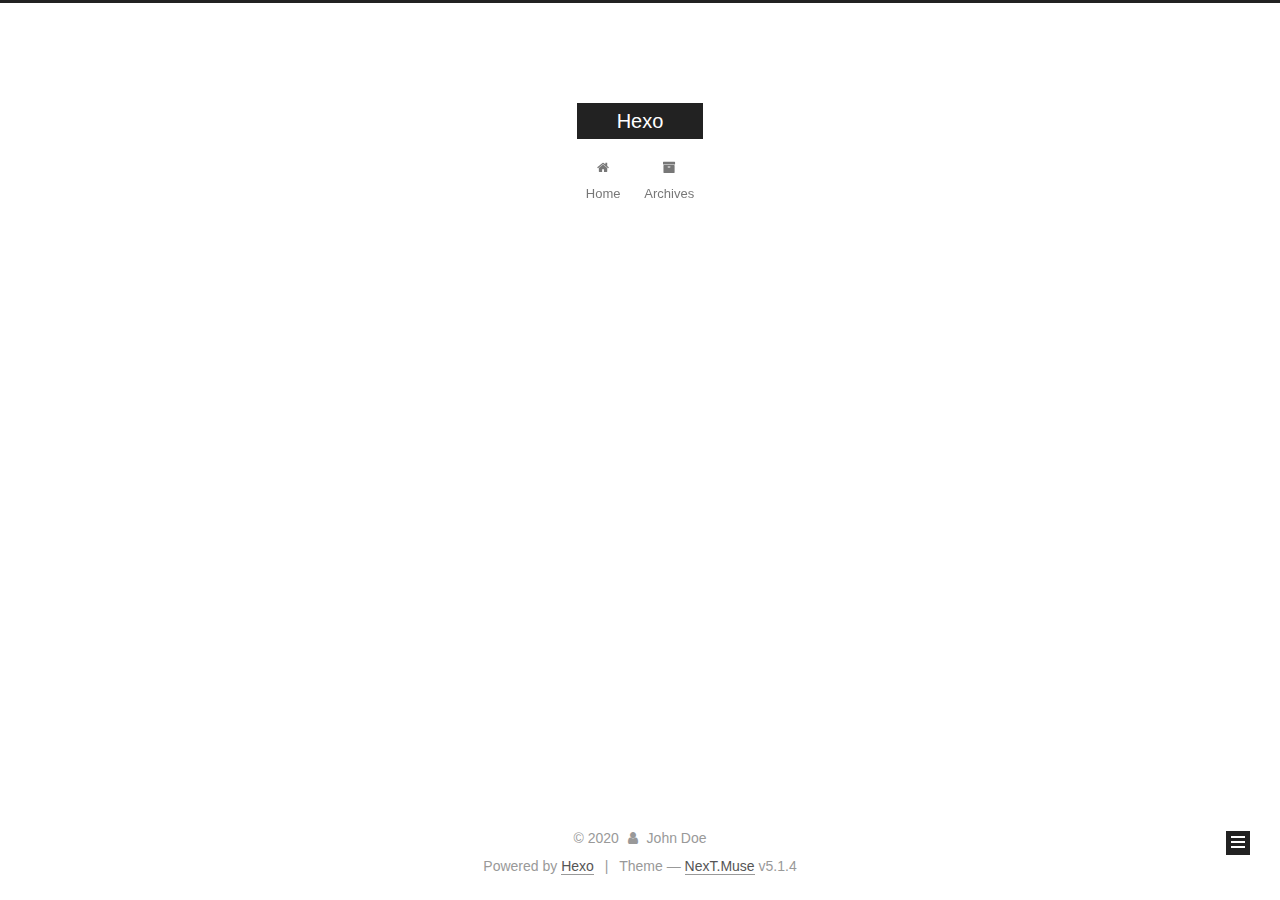
==== archives/index.html @ cb43d634 "Site updated: 2020-03-09 00:05:16" ====
<!DOCTYPE html>



  


<html class="theme-next muse use-motion" lang="en">
<head>
  <meta charset="UTF-8"/>
<meta http-equiv="X-UA-Compatible" content="IE=edge" />
<meta name="viewport" content="width=device-width, initial-scale=1, maximum-scale=1"/>
<meta name="theme-color" content="#222">









<meta http-equiv="Cache-Control" content="no-transform" />
<meta http-equiv="Cache-Control" content="no-siteapp" />
















  
  
  <link href="/lib/fancybox/source/jquery.fancybox.css?v=2.1.5" rel="stylesheet" type="text/css" />







<link href="/lib/font-awesome/css/font-awesome.min.css?v=4.6.2" rel="stylesheet" type="text/css" />

<link href="/css/main.css?v=5.1.4" rel="stylesheet" type="text/css" />


  <link rel="apple-touch-icon" sizes="180x180" href="/images/apple-touch-icon-next.png?v=5.1.4">


  <link rel="icon" type="image/png" sizes="32x32" href="/images/favicon-32x32-next.png?v=5.1.4">


  <link rel="icon" type="image/png" sizes="16x16" href="/images/favicon-16x16-next.png?v=5.1.4">


  <link rel="mask-icon" href="/images/logo.svg?v=5.1.4" color="#222">





  <meta name="keywords" content="Hexo, NexT" />










<meta property="og:type" content="website">
<meta property="og:title" content="Hexo">
<meta property="og:url" content="http://yoursite.com/archives/index.html">
<meta property="og:site_name" content="Hexo">
<meta property="og:locale" content="en_US">
<meta property="article:author" content="John Doe">
<meta name="twitter:card" content="summary">



<script type="text/javascript" id="hexo.configurations">
  var NexT = window.NexT || {};
  var CONFIG = {
    root: '/',
    scheme: 'Muse',
    version: '5.1.4',
    sidebar: {"position":"left","display":"post","offset":12,"b2t":false,"scrollpercent":false,"onmobile":false},
    fancybox: true,
    tabs: true,
    motion: {"enable":true,"async":false,"transition":{"post_block":"fadeIn","post_header":"slideDownIn","post_body":"slideDownIn","coll_header":"slideLeftIn","sidebar":"slideUpIn"}},
    duoshuo: {
      userId: '0',
      author: 'Author'
    },
    algolia: {
      applicationID: '',
      apiKey: '',
      indexName: '',
      hits: {"per_page":10},
      labels: {"input_placeholder":"Search for Posts","hits_empty":"We didn't find any results for the search: ${query}","hits_stats":"${hits} results found in ${time} ms"}
    }
  };
</script>



  <link rel="canonical" href="http://yoursite.com/archives/"/>





  <title>Archive | Hexo</title>
  








<meta name="generator" content="Hexo 4.2.0"></head>

<body itemscope itemtype="http://schema.org/WebPage" lang="en">

  
  
    
  

  <div class="container sidebar-position-left page-archive">
    <div class="headband"></div>

    <header id="header" class="header" itemscope itemtype="http://schema.org/WPHeader">
      <div class="header-inner"><div class="site-brand-wrapper">
  <div class="site-meta ">
    

    <div class="custom-logo-site-title">
      <a href="/"  class="brand" rel="start">
        <span class="logo-line-before"><i></i></span>
        <span class="site-title">Hexo</span>
        <span class="logo-line-after"><i></i></span>
      </a>
    </div>
      
        <p class="site-subtitle"></p>
      
  </div>

  <div class="site-nav-toggle">
    <button>
      <span class="btn-bar"></span>
      <span class="btn-bar"></span>
      <span class="btn-bar"></span>
    </button>
  </div>
</div>

<nav class="site-nav">
  

  
    <ul id="menu" class="menu">
      
        
        <li class="menu-item menu-item-home">
          <a href="/%20" rel="section">
            
              <i class="menu-item-icon fa fa-fw fa-home"></i> <br />
            
            Home
          </a>
        </li>
      
        
        <li class="menu-item menu-item-archives">
          <a href="/archives/%20" rel="section">
            
              <i class="menu-item-icon fa fa-fw fa-archive"></i> <br />
            
            Archives
          </a>
        </li>
      

      
    </ul>
  

  
</nav>



 </div>
    </header>

    <main id="main" class="main">
      <div class="main-inner">
        <div class="content-wrap">
          <div id="content" class="content">
            

  
  
  
  <div class="post-block archive">
    <div id="posts" class="posts-collapse">
      <span class="archive-move-on"></span>

      <span class="archive-page-counter">
        
        
        
          
        
        Um..! 2 posts in total. Keep on posting.
      </span>

      

        
        
        

        
          
          <div class="collection-title">
            <h1 class="archive-year" id="archive-year-2020">2020</h1>
          </div>
        
        

        

  <article class="post post-type-normal" itemscope itemtype="http://schema.org/Article">
    <header class="post-header">

      <h2 class="post-title">
        
            <a class="post-title-link" href="/2020/03/08/%E6%88%91%E7%9A%84%E7%AC%AC%E4%B8%80%E6%AC%A1%E5%8D%9A%E5%AE%A2/" itemprop="url">
              
                <span itemprop="name">我的第一次博客</span>
              
            </a>
        
      </h2>

      <div class="post-meta">
        <time class="post-time" itemprop="dateCreated"
              datetime="2020-03-08T22:06:34+08:00"
              content="2020-03-08" >
          03-08
        </time>
      </div>

    </header>
  </article>



      

        
        
        

        
        

        

  <article class="post post-type-normal" itemscope itemtype="http://schema.org/Article">
    <header class="post-header">

      <h2 class="post-title">
        
            <a class="post-title-link" href="/2020/03/08/hello-world/" itemprop="url">
              
                <span itemprop="name">Hello World</span>
              
            </a>
        
      </h2>

      <div class="post-meta">
        <time class="post-time" itemprop="dateCreated"
              datetime="2020-03-08T21:21:25+08:00"
              content="2020-03-08" >
          03-08
        </time>
      </div>

    </header>
  </article>



      

    </div>
  </div>
  
  
  

  



          </div>
          


          

        </div>
        
          
  
  <div class="sidebar-toggle">
    <div class="sidebar-toggle-line-wrap">
      <span class="sidebar-toggle-line sidebar-toggle-line-first"></span>
      <span class="sidebar-toggle-line sidebar-toggle-line-middle"></span>
      <span class="sidebar-toggle-line sidebar-toggle-line-last"></span>
    </div>
  </div>

  <aside id="sidebar" class="sidebar">
    
    <div class="sidebar-inner">

      

      

      <section class="site-overview-wrap sidebar-panel sidebar-panel-active">
        <div class="site-overview">
          <div class="site-author motion-element" itemprop="author" itemscope itemtype="http://schema.org/Person">
            
              <p class="site-author-name" itemprop="name">John Doe</p>
              <p class="site-description motion-element" itemprop="description"></p>
          </div>

          <nav class="site-state motion-element">

            
              <div class="site-state-item site-state-posts">
              
                <a href="/archives/%20%7C%7C%20archive">
              
                  <span class="site-state-item-count">2</span>
                  <span class="site-state-item-name">posts</span>
                </a>
              </div>
            

            

            

          </nav>

          

          

          
          

          
          

          

        </div>
      </section>

      

      

    </div>
  </aside>


        
      </div>
    </main>

    <footer id="footer" class="footer">
      <div class="footer-inner">
        <div class="copyright">&copy; <span itemprop="copyrightYear">2020</span>
  <span class="with-love">
    <i class="fa fa-user"></i>
  </span>
  <span class="author" itemprop="copyrightHolder">John Doe</span>

  
</div>


  <div class="powered-by">Powered by <a class="theme-link" target="_blank" href="https://hexo.io">Hexo</a></div>



  <span class="post-meta-divider">|</span>



  <div class="theme-info">Theme &mdash; <a class="theme-link" target="_blank" href="https://github.com/iissnan/hexo-theme-next">NexT.Muse</a> v5.1.4</div>




        







        
      </div>
    </footer>

    
      <div class="back-to-top">
        <i class="fa fa-arrow-up"></i>
        
      </div>
    

    

  </div>

  

<script type="text/javascript">
  if (Object.prototype.toString.call(window.Promise) !== '[object Function]') {
    window.Promise = null;
  }
</script>









  












  
  
    <script type="text/javascript" src="/lib/jquery/index.js?v=2.1.3"></script>
  

  
  
    <script type="text/javascript" src="/lib/fastclick/lib/fastclick.min.js?v=1.0.6"></script>
  

  
  
    <script type="text/javascript" src="/lib/jquery_lazyload/jquery.lazyload.js?v=1.9.7"></script>
  

  
  
    <script type="text/javascript" src="/lib/velocity/velocity.min.js?v=1.2.1"></script>
  

  
  
    <script type="text/javascript" src="/lib/velocity/velocity.ui.min.js?v=1.2.1"></script>
  

  
  
    <script type="text/javascript" src="/lib/fancybox/source/jquery.fancybox.pack.js?v=2.1.5"></script>
  


  


  <script type="text/javascript" src="/js/src/utils.js?v=5.1.4"></script>

  <script type="text/javascript" src="/js/src/motion.js?v=5.1.4"></script>



  
  

  

  


  <script type="text/javascript" src="/js/src/bootstrap.js?v=5.1.4"></script>



  


  




	





  





  












  





  

  

  

  
  

  

  

  

</body>
</html>
---- css/main.css ----
/* normalize.css v3.0.2 | MIT License | git.io/normalize */
html {
  font-family: sans-serif; /* 1 */
  -ms-text-size-adjust: 100%; /* 2 */
  -webkit-text-size-adjust: 100%; /* 2 */
}
body {
  margin: 0;
}
article,
aside,
details,
figcaption,
figure,
footer,
header,
hgroup,
main,
menu,
nav,
section,
summary {
  display: block;
}
audio,
canvas,
progress,
video {
  display: inline-block; /* 1 */
  vertical-align: baseline; /* 2 */
}
audio:not([controls]) {
  display: none;
  height: 0;
}
[hidden],
template {
  display: none;
}
a {
  background-color: transparent;
}
a:active,
a:hover {
  outline: 0;
}
abbr[title] {
  border-bottom: 1px dotted;
}
b,
strong {
  font-weight: bold;
}
dfn {
  font-style: italic;
}
h1 {
  font-size: 2em;
  margin: 0.67em 0;
}
mark {
  background: #ff0;
  color: #000;
}
small {
  font-size: 80%;
}
sub,
sup {
  font-size: 75%;
  line-height: 0;
  position: relative;
  vertical-align: baseline;
}
sup {
  top: -0.5em;
}
sub {
  bottom: -0.25em;
}
img {
  border: 0;
}
svg:not(:root) {
  overflow: hidden;
}
figure {
  margin: 1em 40px;
}
hr {
  -moz-box-sizing: content-box;
  box-sizing: content-box;
  height: 0;
}
pre {
  overflow: auto;
}
code,
kbd,
pre,
samp {
  font-family: monospace, monospace;
  font-size: 1em;
}
button,
input,
optgroup,
select,
textarea {
  color: inherit; /* 1 */
  font: inherit; /* 2 */
  margin: 0; /* 3 */
}
button {
  overflow: visible;
}
button,
select {
  text-transform: none;
}
button,
html input[type="button"],
input[type="reset"],
input[type="submit"] {
  -webkit-appearance: button; /* 2 */
  cursor: pointer; /* 3 */
}
button[disabled],
html input[disabled] {
  cursor: default;
}
button::-moz-focus-inner,
input::-moz-focus-inner {
  border: 0;
  padding: 0;
}
input {
  line-height: normal;
}
input[type="checkbox"],
input[type="radio"] {
  box-sizing: border-box; /* 1 */
  padding: 0; /* 2 */
}
input[type="number"]::-webkit-inner-spin-button,
input[type="number"]::-webkit-outer-spin-button {
  height: auto;
}
input[type="search"] {
  -webkit-appearance: textfield; /* 1 */
  -moz-box-sizing: content-box;
  -webkit-box-sizing: content-box; /* 2 */
  box-sizing: content-box;
}
input[type="search"]::-webkit-search-cancel-button,
input[type="search"]::-webkit-search-decoration {
  -webkit-appearance: none;
}
fieldset {
  border: 1px solid #c0c0c0;
  margin: 0 2px;
  padding: 0.35em 0.625em 0.75em;
}
legend {
  border: 0; /* 1 */
  padding: 0; /* 2 */
}
textarea {
  overflow: auto;
}
optgroup {
  font-weight: bold;
}
table {
  border-collapse: collapse;
  border-spacing: 0;
}
td,
th {
  padding: 0;
}
::selection {
  background: #262a30;
  color: #fff;
}
body {
  position: relative;
  font-family: 'Lato', "PingFang SC", "Microsoft YaHei", sans-serif;
  font-size: 14px;
  line-height: 2;
  color: #555;
  background: #fff;
}
@media (max-width: 767px) {
  body {
    padding-right: 0 !important;
  }
}
@media (min-width: 768px) and (max-width: 991px) {
  body {
    padding-right: 0 !important;
  }
}
@media (min-width: 1600px) {
  body {
    font-size: 16px;
  }
}
h1,
h2,
h3,
h4,
h5,
h6 {
  margin: 0;
  padding: 0;
  font-weight: bold;
  line-height: 1.5;
  font-family: 'Lato', "PingFang SC", "Microsoft YaHei", sans-serif;
}
h2,
h3,
h4,
h5,
h6 {
  margin: 20px 0 15px;
}
h1 {
  font-size: 22px;
}
@media (max-width: 767px) {
  h1 {
    font-size: 18px;
  }
}
h2 {
  font-size: 20px;
}
@media (max-width: 767px) {
  h2 {
    font-size: 16px;
  }
}
h3 {
  font-size: 18px;
}
@media (max-width: 767px) {
  h3 {
    font-size: 14px;
  }
}
h4 {
  font-size: 16px;
}
@media (max-width: 767px) {
  h4 {
    font-size: 12px;
  }
}
h5 {
  font-size: 14px;
}
@media (max-width: 767px) {
  h5 {
    font-size: 10px;
  }
}
h6 {
  font-size: 12px;
}
@media (max-width: 767px) {
  h6 {
    font-size: 8px;
  }
}
p {
  margin: 0 0 20px 0;
}
a {
  color: #555;
  text-decoration: none;
  outline: none;
  border-bottom: 1px solid #999;
  word-wrap: break-word;
}
a:hover {
  color: #222;
  border-bottom-color: #222;
}
blockquote {
  margin: 0;
  padding: 0;
}
img {
  display: block;
  margin: auto;
  max-width: 100%;
  height: auto;
}
hr {
  margin: 40px 0;
  height: 3px;
  border: none;
  background-color: #ddd;
  background-image: repeating-linear-gradient(-45deg, #fff, #fff 4px, transparent 4px, transparent 8px);
}
blockquote {
  padding: 0 15px;
  color: #666;
  border-left: 4px solid #ddd;
}
blockquote cite::before {
  content: "-";
  padding: 0 5px;
}
dt {
  font-weight: 700;
}
dd {
  margin: 0;
  padding: 0;
}
kbd {
  border: 1px solid #ccc;
  border-radius: 0.2em;
  box-shadow: 0.1em 0.1em 0.2em rgba(0,0,0,0.1);
  background-color: #f9f9f9;
  font-family: inherit;
  background-image: -webkit-linear-gradient(top, #eee, #fff, #eee);
  padding: 0.1em 0.3em;
  white-space: nowrap;
}
.text-left {
  text-align: left;
}
.text-center {
  text-align: center;
}
.text-right {
  text-align: right;
}
.text-justify {
  text-align: justify;
}
.text-nowrap {
  white-space: nowrap;
}
.text-lowercase {
  text-transform: lowercase;
}
.text-uppercase {
  text-transform: uppercase;
}
.text-capitalize {
  text-transform: capitalize;
}
.center-block {
  display: block;
  margin-left: auto;
  margin-right: auto;
}
.clearfix:before,
.clearfix:after {
  content: " ";
  display: table;
}
.clearfix:after {
  clear: both;
}
.pullquote {
  width: 45%;
}
.pullquote.left {
  float: left;
  margin-left: 5px;
  margin-right: 10px;
}
.pullquote.right {
  float: right;
  margin-left: 10px;
  margin-right: 5px;
}
.affix.affix.affix {
  position: fixed;
}
.translation {
  margin-top: -20px;
  font-size: 14px;
  color: #999;
}
.scrollbar-measure {
  width: 100px;
  height: 100px;
  overflow: scroll;
  position: absolute;
  top: -9999px;
}
.use-motion .motion-element {
  opacity: 0;
}
table {
  margin: 20px 0;
  width: 100%;
  border-collapse: collapse;
  border-spacing: 0;
  border: 1px solid #ddd;
  font-size: 14px;
  table-layout: fixed;
  word-wrap: break-all;
}
table>tbody>tr:nth-of-type(odd) {
  background-color: #f9f9f9;
}
table>tbody>tr:hover {
  background-color: #f5f5f5;
}
caption,
th,
td {
  padding: 8px;
  text-align: left;
  vertical-align: middle;
  font-weight: normal;
}
th,
td {
  border-bottom: 3px solid #ddd;
  border-right: 1px solid #eee;
}
th {
  padding-bottom: 10px;
  font-weight: 700;
}
td {
  border-bottom-width: 1px;
}
html,
body {
  height: 100%;
}
.container {
  position: relative;
  min-height: 100%;
}
.header-inner {
  margin: 0 auto;
  padding: 100px 0 70px;
  width: 700px;
}
@media (min-width: 1600px) {
  .container .header-inner {
    width: 900px;
  }
}
.main {
  padding-bottom: 150px;
}
.main-inner {
  margin: 0 auto;
  width: 700px;
}
@media (min-width: 1600px) {
  .container .main-inner {
    width: 900px;
  }
}
.footer {
  position: absolute;
  left: 0;
  bottom: 0;
  width: 100%;
  min-height: 50px;
}
.footer-inner {
  box-sizing: border-box;
  margin: 20px auto;
  width: 700px;
}
@media (min-width: 1600px) {
  .container .footer-inner {
    width: 900px;
  }
}
pre,
.highlight {
  overflow: auto;
  margin: 20px 0;
  padding: 0;
  font-size: 13px;
  color: #4d4d4c;
  background: #f7f7f7;
  line-height: 1.6;
}
pre,
code {
  font-family: consolas, Menlo, "PingFang SC", "Microsoft YaHei", monospace;
}
code {
  padding: 2px 4px;
  word-wrap: break-word;
  color: #555;
  background: #eee;
  border-radius: 3px;
  font-size: 13px;
}
pre {
  padding: 10px;
}
pre code {
  padding: 0;
  color: #4d4d4c;
  background: none;
  text-shadow: none;
}
.highlight {
  border-radius: 1px;
}
.highlight pre {
  border: none;
  margin: 0;
  padding: 10px 0;
}
.highlight table {
  margin: 0;
  width: auto;
  border: none;
}
.highlight td {
  border: none;
  padding: 0;
}
.highlight figcaption {
  font-size: 1em;
  color: #4d4d4c;
  line-height: 1em;
  margin-bottom: 1em;
}
.highlight figcaption:before,
.highlight figcaption:after {
  content: " ";
  display: table;
}
.highlight figcaption:after {
  clear: both;
}
.highlight figcaption a {
  float: right;
  color: #4d4d4c;
}
.highlight figcaption a:hover {
  border-bottom-color: #4d4d4c;
}
.highlight .gutter pre {
  padding-left: 10px;
  padding-right: 10px;
  color: #869194;
  text-align: right;
  background-color: #eff2f3;
}
.highlight .code pre {
  width: 100%;
  padding-left: 10px;
  padding-right: 10px;
  background-color: #f7f7f7;
}
.highlight .line {
  height: 20px;
}
.gutter {
  -webkit-user-select: none;
  -moz-user-select: none;
  -ms-user-select: none;
  user-select: none;
}
.gist table {
  width: auto;
}
.gist table td {
  border: none;
}
pre .deletion {
  background: #fdd;
}
pre .addition {
  background: #dfd;
}
pre .meta {
  color: #8959a8;
}
pre .comment {
  color: #8e908c;
}
pre .variable,
pre .attribute,
pre .tag,
pre .regexp,
pre .ruby .constant,
pre .xml .tag .title,
pre .xml .pi,
pre .xml .doctype,
pre .html .doctype,
pre .css .id,
pre .css .class,
pre .css .pseudo {
  color: #c82829;
}
pre .number,
pre .preprocessor,
pre .built_in,
pre .literal,
pre .params,
pre .constant,
pre .command {
  color: #f5871f;
}
pre .ruby .class .title,
pre .css .rules .attribute,
pre .string,
pre .value,
pre .inheritance,
pre .header,
pre .ruby .symbol,
pre .xml .cdata,
pre .special,
pre .number,
pre .formula {
  color: #718c00;
}
pre .title,
pre .css .hexcolor {
  color: #3e999f;
}
pre .function,
pre .python .decorator,
pre .python .title,
pre .ruby .function .title,
pre .ruby .title .keyword,
pre .perl .sub,
pre .javascript .title,
pre .coffeescript .title {
  color: #4271ae;
}
pre .keyword,
pre .javascript .function {
  color: #8959a8;
}
.full-image.full-image.full-image.full-image {
  border: none;
  max-width: 100%;
  width: auto;
  margin: 20px auto 25px;
}
@media (min-width: 992px) {
  .full-image.full-image.full-image.full-image {
    max-width: none;
    width: 110%;
    margin: 25px -5%;
  }
}
.blockquote-center,
.page-home .post-type-quote blockquote,
.page-post-detail .post-type-quote blockquote {
  position: relative;
  margin: 40px 0;
  padding: 0;
  border-left: none;
  text-align: center;
}
.blockquote-center::before,
.page-home .post-type-quote blockquote::before,
.page-post-detail .post-type-quote blockquote::before,
.blockquote-center::after,
.page-home .post-type-quote blockquote::after,
.page-post-detail .post-type-quote blockquote::after {
  position: absolute;
  content: ' ';
  display: block;
  width: 100%;
  height: 24px;
  opacity: 0.2;
  background-repeat: no-repeat;
  background-position: 0 -6px;
  background-size: 22px 22px;
}
.blockquote-center::before,
.page-home .post-type-quote blockquote::before,
.page-post-detail .post-type-quote blockquote::before {
  top: -20px;
  background-image: url("../images/quote-l.svg");
  border-top: 1px solid #ccc;
}
.blockquote-center::after,
.page-home .post-type-quote blockquote::after,
.page-post-detail .post-type-quote blockquote::after {
  bottom: -20px;
  background-image: url("../images/quote-r.svg");
  border-bottom: 1px solid #ccc;
  background-position: 100% 8px;
}
.blockquote-center p,
.page-home .post-type-quote blockquote p,
.page-post-detail .post-type-quote blockquote p,
.blockquote-center div,
.page-home .post-type-quote blockquote div,
.page-post-detail .post-type-quote blockquote div {
  text-align: center;
}
.post .post-body .group-picture img {
  box-sizing: border-box;
  padding: 0 3px;
  border: none;
}
.post .group-picture-row {
  overflow: hidden;
  margin-top: 6px;
}
.post .group-picture-row:first-child {
  margin-top: 0;
}
.post .group-picture-column {
  float: left;
}
.page-post-detail .post-body .group-picture-column {
  float: none;
  margin-top: 10px;
  width: auto !important;
}
.page-post-detail .post-body .group-picture-column img {
  margin: 0 auto;
}
.page-archive .group-picture-container {
  overflow: hidden;
}
.page-archive .group-picture-row {
  float: left;
}
.page-archive .group-picture-row:first-child {
  margin-top: 6px;
}
.page-archive .group-picture-column {
  max-width: 150px;
  max-height: 150px;
}
.post-body .note {
  position: relative;
  padding: 15px;
  margin-bottom: 20px;
  border: 1px solid #eee;
  border-left-width: 5px;
  border-radius: 3px;
}
.post-body .note h2,
.post-body .note h3,
.post-body .note h4,
.post-body .note h5,
.post-body .note h6 {
  margin-top: 0;
  margin-bottom: 0;
  border-bottom: initial;
  padding-top: 0 !important;
}
.post-body .note p:first-child,
.post-body .note ul:first-child,
.post-body .note ol:first-child,
.post-body .note table:first-child,
.post-body .note pre:first-child,
.post-body .note blockquote:first-child {
  margin-top: 0;
}
.post-body .note p:last-child,
.post-body .note ul:last-child,
.post-body .note ol:last-child,
.post-body .note table:last-child,
.post-body .note pre:last-child,
.post-body .note blockquote:last-child {
  margin-bottom: 0;
}
.post-body .note.default {
  border-left-color: #777;
}
.post-body .note.default h2,
.post-body .note.default h3,
.post-body .note.default h4,
.post-body .note.default h5,
.post-body .note.default h6 {
  color: #777;
}
.post-body .note.primary {
  border-left-color: #6f42c1;
}
.post-body .note.primary h2,
.post-body .note.primary h3,
.post-body .note.primary h4,
.post-body .note.primary h5,
.post-body .note.primary h6 {
  color: #6f42c1;
}
.post-body .note.info {
  border-left-color: #428bca;
}
.post-body .note.info h2,
.post-body .note.info h3,
.post-body .note.info h4,
.post-body .note.info h5,
.post-body .note.info h6 {
  color: #428bca;
}
.post-body .note.success {
  border-left-color: #5cb85c;
}
.post-body .note.success h2,
.post-body .note.success h3,
.post-body .note.success h4,
.post-body .note.success h5,
.post-body .note.success h6 {
  color: #5cb85c;
}
.post-body .note.warning {
  border-left-color: #f0ad4e;
}
.post-body .note.warning h2,
.post-body .note.warning h3,
.post-body .note.warning h4,
.post-body .note.warning h5,
.post-body .note.warning h6 {
  color: #f0ad4e;
}
.post-body .note.danger {
  border-left-color: #d9534f;
}
.post-body .note.danger h2,
.post-body .note.danger h3,
.post-body .note.danger h4,
.post-body .note.danger h5,
.post-body .note.danger h6 {
  color: #d9534f;
}
.post-body .label {
  display: inline;
  padding: 0 2px;
  white-space: nowrap;
}
.post-body .label.default {
  background-color: #f0f0f0;
}
.post-body .label.primary {
  background-color: #efe6f7;
}
.post-body .label.info {
  background-color: #e5f2f8;
}
.post-body .label.success {
  background-color: #e7f4e9;
}
.post-body .label.warning {
  background-color: #fcf6e1;
}
.post-body .label.danger {
  background-color: #fae8eb;
}
.post-body .tabs {
  position: relative;
  display: block;
  margin-bottom: 20px;
  padding-top: 10px;
}
.post-body .tabs ul.nav-tabs {
  margin: 0;
  padding: 0;
  display: flex;
  margin-bottom: -1px;
}
@media (max-width: 413px) {
  .post-body .tabs ul.nav-tabs {
    display: block;
    margin-bottom: 5px;
  }
}
.post-body .tabs ul.nav-tabs li.tab {
  list-style-type: none !important;
  margin: 0 0.25em 0 0;
  border-top: 3px solid transparent;
  border-left: 1px solid transparent;
  border-right: 1px solid transparent;
}
@media (max-width: 413px) {
  .post-body .tabs ul.nav-tabs li.tab {
    margin: initial;
    border-top: 1px solid transparent;
    border-left: 3px solid transparent;
    border-right: 1px solid transparent;
    border-bottom: 1px solid transparent;
  }
}
.post-body .tabs ul.nav-tabs li.tab a {
  outline: 0;
  border-bottom: initial;
  display: block;
  line-height: 1.8em;
  padding: 0.25em 0.75em;
  transition-duration: 0.2s;
  transition-timing-function: ease-out;
  transition-delay: 0s;
}
.post-body .tabs ul.nav-tabs li.tab a i {
  width: 1.285714285714286em;
}
.post-body .tabs ul.nav-tabs li.tab.active {
  border-top: 3px solid #fc6423;
  border-left: 1px solid #ddd;
  border-right: 1px solid #ddd;
  background-color: #fff;
}
@media (max-width: 413px) {
  .post-body .tabs ul.nav-tabs li.tab.active {
    border-top: 1px solid #ddd;
    border-left: 3px solid #fc6423;
    border-right: 1px solid #ddd;
    border-bottom: 1px solid #ddd;
  }
}
.post-body .tabs ul.nav-tabs li.tab.active a {
  cursor: default;
  color: #555;
}
.post-body .tabs .tab-content {
  background-color: #fff;
}
.post-body .tabs .tab-content .tab-pane {
  border: 1px solid #ddd;
  padding: 20px 20px 0 20px;
}
.post-body .tabs .tab-content .tab-pane:not(.active) {
  display: none !important;
}
.post-body .tabs .tab-content .tab-pane.active {
  display: block !important;
}
.btn {
  display: inline-block;
  padding: 0 20px;
  font-size: 14px;
  color: #fff;
  background: #222;
  border: 2px solid #222;
  text-decoration: none;
  border-radius: 0;
  transition-property: background-color;
  transition-duration: 0.2s;
  transition-timing-function: ease-in-out;
  transition-delay: 0s;
  line-height: 2;
}
.btn:hover {
  border-color: #222;
  color: #222;
  background: #fff;
}
.btn +.btn {
  margin: 0 0 8px 8px;
}
.btn .fa-fw {
  width: 1.285714285714286em;
  text-align: left;
}
.btn-bar {
  display: block;
  width: 22px;
  height: 2px;
  background: #555;
  border-radius: 1px;
}
.btn-bar+.btn-bar {
  margin-top: 4px;
}
.pagination {
  margin: 120px 0 40px;
  text-align: center;
  border-top: 1px solid #eee;
}
.page-number-basic,
.pagination .prev,
.pagination .next,
.pagination .page-number,
.pagination .space {
  display: inline-block;
  position: relative;
  top: -1px;
  margin: 0 10px;
  padding: 0 11px;
}
@media (max-width: 767px) {
  .page-number-basic,
  .pagination .prev,
  .pagination .next,
  .pagination .page-number,
  .pagination .space {
    margin: 0 5px;
  }
}
.pagination .prev,
.pagination .next,
.pagination .page-number {
  border-bottom: 0;
  border-top: 1px solid #eee;
  transition-property: border-color;
  transition-duration: 0.2s;
  transition-timing-function: ease-in-out;
  transition-delay: 0s;
}
.pagination .prev:hover,
.pagination .next:hover,
.pagination .page-number:hover {
  border-top-color: #222;
}
.pagination .space {
  padding: 0;
  margin: 0;
}
.pagination .prev {
  margin-left: 0;
}
.pagination .next {
  margin-right: 0;
}
.pagination .page-number.current {
  color: #fff;
  background: #ccc;
  border-top-color: #ccc;
}
@media (max-width: 767px) {
  .pagination {
    border-top: none;
  }
  .pagination .prev,
  .pagination .next,
  .pagination .page-number {
    margin-bottom: 10px;
    border-top: 0;
    border-bottom: 1px solid #eee;
    padding: 0 10px;
  }
  .pagination .prev:hover,
  .pagination .next:hover,
  .pagination .page-number:hover {
    border-bottom-color: #222;
  }
}
.comments {
  margin: 60px 20px 0;
}
.tag-cloud {
  text-align: center;
}
.tag-cloud a {
  display: inline-block;
  margin: 10px;
}
.back-to-top {
  box-sizing: border-box;
  position: fixed;
  bottom: -100px;
  right: 30px;
  z-index: 1050;
  padding: 0 6px;
  width: 24px;
  background: #222;
  font-size: 12px;
  opacity: 1;
  color: #fff;
  cursor: pointer;
  text-align: center;
  -webkit-transform: translateZ(0);
  transition-property: bottom;
  transition-duration: 0.2s;
  transition-timing-function: ease-in-out;
  transition-delay: 0s;
}
@media (min-width: 768px) and (max-width: 991px) {
  .back-to-top {
    display: none !important;
  }
}
@media (max-width: 767px) {
  .back-to-top {
    display: none !important;
  }
}
.back-to-top.back-to-top-on {
  bottom: 19px;
}
.header {
  background: transparent;
}
.header-inner {
  position: relative;
}
.headband {
  height: 3px;
  background: #222;
}
.site-meta {
  margin: 0;
  text-align: center;
}
@media (max-width: 767px) {
  .site-meta {
    text-align: center;
  }
}
.brand {
  position: relative;
  display: inline-block;
  padding: 0 40px;
  color: #fff;
  background: #222;
  border-bottom: none;
}
.brand:hover {
  color: #fff;
}
.logo {
  display: inline-block;
  margin-right: 5px;
  line-height: 36px;
  vertical-align: top;
}
.site-title {
  display: inline-block;
  vertical-align: top;
  line-height: 36px;
  font-size: 20px;
  font-weight: normal;
  font-family: 'Lato', "PingFang SC", "Microsoft YaHei", sans-serif;
}
.site-subtitle {
  margin-top: 10px;
  font-size: 13px;
  color: #999;
}
.use-motion .brand {
  opacity: 0;
}
.use-motion .logo,
.use-motion .site-title,
.use-motion .site-subtitle {
  opacity: 0;
  position: relative;
  top: -10px;
}
.site-nav-toggle {
  display: none;
  position: absolute;
  top: 10px;
  left: 10px;
}
@media (max-width: 767px) {
  .site-nav-toggle {
    display: block;
  }
}
.site-nav-toggle button {
  margin-top: 2px;
  padding: 9px 10px;
  background: transparent;
  border: none;
}
@media (max-width: 767px) {
  .site-nav {
    display: none;
    margin: 0 -10px;
    padding: 0 10px;
    clear: both;
    border-top: 1px solid #ddd;
  }
}
@media (min-width: 768px) and (max-width: 991px) {
  .site-nav {
    display: block !important;
  }
}
@media (min-width: 992px) {
  .site-nav {
    display: block !important;
  }
}
.menu {
  margin-top: 20px;
  padding-left: 0;
  text-align: center;
}
.menu .menu-item {
  display: inline-block;
  margin: 0 10px;
  list-style: none;
}
@media screen and (max-width: 767px) {
  .menu .menu-item {
    margin-top: 10px;
  }
}
.menu .menu-item a {
  display: block;
  font-size: 13px;
  line-height: inherit;
  border-bottom: 1px solid transparent;
  transition-property: border-color;
  transition-duration: 0.2s;
  transition-timing-function: ease-in-out;
  transition-delay: 0s;
}
.menu .menu-item a:hover {
  border-bottom-color: #222;
}
.menu .menu-item .fa {
  margin-right: 5px;
}
.use-motion .menu-item {
  opacity: 0;
}
.post-body {
  font-family: 'Lato', "PingFang SC", "Microsoft YaHei", sans-serif;
}
@media (max-width: 767px) {
  .post-body {
    word-break: break-word;
  }
}
.post-body .fancybox img {
  display: block !important;
  margin: 0 auto;
  cursor: pointer;
  cursor: zoom-in;
  cursor: -webkit-zoom-in;
}
.post-body .image-caption,
.post-body .figure .caption {
  margin: -20px auto 15px;
  text-align: center;
  font-size: 14px;
  color: #999;
  font-weight: bold;
  line-height: 1;
}
.post-sticky-flag {
  display: inline-block;
  font-size: 16px;
  -ms-transform: rotate(30deg);
  -webkit-transform: rotate(30deg);
  -moz-transform: rotate(30deg);
  -ms-transform: rotate(30deg);
  -o-transform: rotate(30deg);
  transform: rotate(30deg);
}
.use-motion .post-block,
.use-motion .pagination,
.use-motion .comments {
  opacity: 0;
}
.use-motion .post-header {
  opacity: 0;
}
.use-motion .post-body {
  opacity: 0;
}
.use-motion .collection-title {
  opacity: 0;
}
.posts-expand {
  padding-top: 40px;
}
@media (max-width: 767px) {
  .posts-expand {
    margin: 0 20px;
  }
  .post-body pre .gutter pre {
    padding-right: 10px;
  }
  .post-body .highlight {
    margin-left: 0px;
    margin-right: 0px;
    padding: 0;
  }
  .post-body .highlight .gutter pre {
    padding-right: 10px;
  }
}
@media (min-width: 992px) {
  .posts-expand .post-body {
    text-align: justify;
  }
}
.posts-expand .post-body h2,
.posts-expand .post-body h3,
.posts-expand .post-body h4,
.posts-expand .post-body h5,
.posts-expand .post-body h6 {
  padding-top: 10px;
}
.posts-expand .post-body h2 .header-anchor,
.posts-expand .post-body h3 .header-anchor,
.posts-expand .post-body h4 .header-anchor,
.posts-expand .post-body h5 .header-anchor,
.posts-expand .post-body h6 .header-anchor {
  float: right;
  margin-left: 10px;
  color: #ccc;
  border-bottom-style: none;
  visibility: hidden;
}
.posts-expand .post-body h2 .header-anchor:hover,
.posts-expand .post-body h3 .header-anchor:hover,
.posts-expand .post-body h4 .header-anchor:hover,
.posts-expand .post-body h5 .header-anchor:hover,
.posts-expand .post-body h6 .header-anchor:hover {
  color: inherit;
}
.posts-expand .post-body h2:hover .header-anchor,
.posts-expand .post-body h3:hover .header-anchor,
.posts-expand .post-body h4:hover .header-anchor,
.posts-expand .post-body h5:hover .header-anchor,
.posts-expand .post-body h6:hover .header-anchor {
  visibility: visible;
}
.posts-expand .post-body ul li {
  list-style: circle;
}
.posts-expand .post-body img {
  box-sizing: border-box;
  margin: auto;
  padding: 3px;
  border: 1px solid #ddd;
}
.posts-expand .post-body .fancybox img {
  margin: 0 auto 25px;
}
@media (max-width: 767px) {
  .posts-collapse {
    margin: 0 20px;
  }
  .posts-collapse .post-title,
  .posts-collapse .post-meta {
    display: block;
    width: auto;
    text-align: left;
  }
}
.posts-collapse {
  position: relative;
  z-index: 1010;
  margin-left: 55px;
}
.posts-collapse::after {
  content: " ";
  position: absolute;
  top: 20px;
  left: 0;
  margin-left: -2px;
  width: 4px;
  height: 100%;
  background: #f5f5f5;
  z-index: -1;
}
@media (max-width: 767px) {
  .posts-collapse {
    margin: 0 20px;
  }
}
.posts-collapse .collection-title {
  position: relative;
  margin: 60px 0;
}
.posts-collapse .collection-title h1,
.posts-collapse .collection-title h2 {
  margin-left: 20px;
}
.posts-collapse .collection-title small {
  color: #bbb;
  margin-left: 5px;
}
.posts-collapse .collection-title::before {
  content: " ";
  position: absolute;
  left: 0;
  top: 50%;
  margin-left: -4px;
  margin-top: -4px;
  width: 8px;
  height: 8px;
  background: #bbb;
  border-radius: 50%;
}
.posts-collapse .post {
  margin: 30px 0;
}
.posts-collapse .post-header {
  position: relative;
  transition-duration: 0.2s;
  transition-timing-function: ease-in-out;
  transition-delay: 0s;
  transition-property: border;
  border-bottom: 1px dashed #ccc;
}
.posts-collapse .post-header::before {
  content: " ";
  position: absolute;
  left: 0;
  top: 12px;
  width: 6px;
  height: 6px;
  margin-left: -4px;
  background: #bbb;
  border-radius: 50%;
  border: 1px solid #fff;
  transition-duration: 0.2s;
  transition-timing-function: ease-in-out;
  transition-delay: 0s;
  transition-property: background;
}
.posts-collapse .post-header:hover {
  border-bottom-color: #666;
}
.posts-collapse .post-header:hover::before {
  background: #222;
}
.posts-collapse .post-meta {
  position: absolute;
  font-size: 12px;
  left: 20px;
  top: 5px;
}
.posts-collapse .post-comments-count {
  display: none;
}
.posts-collapse .post-title {
  margin-left: 60px;
  font-size: 16px;
  font-weight: normal;
  line-height: inherit;
}
.posts-collapse .post-title::after {
  margin-left: 3px;
  opacity: 0.6;
}
.posts-collapse .post-title a {
  color: #666;
  border-bottom: none;
}
.page-home .post-type-quote .post-header,
.page-post-detail .post-type-quote .post-header,
.page-home .post-type-quote .post-tags,
.page-post-detail .post-type-quote .post-tags {
  display: none;
}
.posts-expand .post-title {
  text-align: center;
  word-break: break-word;
  font-weight: 400;
}
.posts-expand .post-title-link {
  display: inline-block;
  position: relative;
  color: #555;
  border-bottom: none;
  line-height: 1.2;
  vertical-align: top;
}
.posts-expand .post-title-link::before {
  content: "";
  position: absolute;
  width: 100%;
  height: 2px;
  bottom: 0;
  left: 0;
  background-color: #000;
  visibility: hidden;
  -webkit-transform: scaleX(0);
  -moz-transform: scaleX(0);
  -ms-transform: scaleX(0);
  -o-transform: scaleX(0);
  transform: scaleX(0);
  transition-duration: 0.2s;
  transition-timing-function: ease-in-out;
  transition-delay: 0s;
}
.posts-expand .post-title-link:hover::before {
  visibility: visible;
  -webkit-transform: scaleX(1);
  -moz-transform: scaleX(1);
  -ms-transform: scaleX(1);
  -o-transform: scaleX(1);
  transform: scaleX(1);
}
.posts-expand .post-title-link .fa {
  font-size: 16px;
}
.posts-expand .post-meta {
  margin: 3px 0 60px 0;
  color: #999;
  font-family: 'Lato', "PingFang SC", "Microsoft YaHei", sans-serif;
  font-size: 12px;
  text-align: center;
}
.posts-expand .post-meta .post-category-list {
  display: inline-block;
  margin: 0;
  padding: 3px;
}
.posts-expand .post-meta .post-category-list-link {
  color: #999;
}
.posts-expand .post-meta .post-description {
  font-size: 14px;
  margin-top: 2px;
}
.post-meta-divider {
  margin: 0 0.5em;
}
.post-meta-item-icon {
  margin-right: 3px;
}
@media (min-width: 768px) and (max-width: 991px) {
  .post-meta-item-icon {
    display: inline-block;
  }
}
@media (max-width: 767px) {
  .post-meta-item-icon {
    display: inline-block;
  }
}
@media (min-width: 768px) and (max-width: 991px) {
  .post-meta-item-text {
    display: none;
  }
}
@media (max-width: 767px) {
  .post-meta-item-text {
    display: none;
  }
}
@media (max-width: 767px) {
  .posts-expand .post-comments-count {
    display: none;
  }
}
.post-button {
  margin-top: 40px;
}
.posts-expand .post-tags {
  margin-top: 40px;
  text-align: center;
}
.posts-expand .post-tags a {
  display: inline-block;
  margin-right: 10px;
  font-size: 13px;
}
.post-nav {
  display: table;
  margin-top: 15px;
  width: 100%;
  border-top: 1px solid #eee;
}
.post-nav-divider {
  display: table-cell;
  width: 10%;
}
.post-nav-item {
  display: table-cell;
  padding: 10px 0 0 0;
  width: 45%;
  vertical-align: top;
}
.post-nav-item a {
  position: relative;
  display: block;
  line-height: 25px;
  font-size: 14px;
  color: #555;
  border-bottom: none;
}
.post-nav-item a:hover {
  color: #222;
  border-bottom: none;
}
.post-nav-item a:active {
  top: 2px;
}
.post-nav-item .fa {
  position: absolute;
  top: 8px;
  left: 0;
  font-size: 12px;
}
.post-nav-next a {
  padding-left: 15px;
}
.post-nav-prev {
  text-align: right;
}
.post-nav-prev a {
  padding-right: 15px;
}
.post-nav-prev .fa {
  right: 0;
  left: auto;
}
.posts-expand .post-eof {
  display: block;
  margin: 80px auto 60px;
  width: 8%;
  height: 1px;
  background: #ccc;
  text-align: center;
}
.post:last-child .post-eof.post-eof.post-eof {
  display: none;
}
.post-gallery {
  display: table;
  table-layout: fixed;
  width: 100%;
  border-collapse: separate;
}
.post-gallery-row {
  display: table-row;
}
.post-gallery .post-gallery-img {
  display: table-cell;
  text-align: center;
  vertical-align: middle;
  border: none;
}
.post-gallery .post-gallery-img img {
  max-width: 100%;
  max-height: 100%;
  border: none;
}
.fancybox-close,
.fancybox-close:hover {
  border: none;
}
.rtl.post-body p,
.rtl.post-body a,
.rtl.post-body h1,
.rtl.post-body h2,
.rtl.post-body h3,
.rtl.post-body h4,
.rtl.post-body h5,
.rtl.post-body h6,
.rtl.post-body li,
.rtl.post-body ul,
.rtl.post-body ol {
  direction: rtl;
  font-family: UKIJ Ekran;
}
.rtl.post-title {
  font-family: UKIJ Ekran;
}
.sidebar {
  position: fixed;
  right: 0;
  top: 0;
  bottom: 0;
  width: 0;
  z-index: 1040;
  box-shadow: inset 0 2px 6px #000;
  background: #222;
  -webkit-transform: translateZ(0);
}
.sidebar a {
  color: #999;
  border-bottom-color: #555;
}
.sidebar a:hover {
  color: #eee;
}
@media (min-width: 768px) and (max-width: 991px) {
  .sidebar {
    display: none !important;
  }
}
@media (max-width: 767px) {
  .sidebar {
    display: none !important;
  }
}
.sidebar-inner {
  position: relative;
  padding: 20px 10px;
  color: #999;
  text-align: center;
}
.site-overview-wrap {
  overflow: hidden;
}
.site-overview {
  overflow-y: auto;
  overflow-x: hidden;
}
.sidebar-toggle {
  position: fixed;
  right: 30px;
  bottom: 45px;
  width: 14px;
  height: 14px;
  padding: 5px;
  background: #222;
  line-height: 0;
  z-index: 1050;
  cursor: pointer;
  -webkit-transform: translateZ(0);
}
@media (min-width: 768px) and (max-width: 991px) {
  .sidebar-toggle {
    display: none !important;
  }
}
@media (max-width: 767px) {
  .sidebar-toggle {
    display: none !important;
  }
}
.sidebar-toggle-line {
  position: relative;
  display: inline-block;
  vertical-align: top;
  height: 2px;
  width: 100%;
  background: #fff;
  margin-top: 3px;
}
.sidebar-toggle-line:first-child {
  margin-top: 0;
}
.site-author-image {
  display: block;
  margin: 0 auto;
  padding: 2px;
  max-width: 96px;
  height: auto;
  border: 2px solid #333;
}
.site-author-name {
  margin: 5px 0 0;
  text-align: center;
  color: #f5f5f5;
  font-weight: normal;
}
.site-description {
  margin-top: 5px;
  text-align: center;
  font-size: 14px;
  color: #999;
}
.site-state {
  overflow: hidden;
  line-height: 1.4;
  white-space: nowrap;
  text-align: center;
}
.site-state-item {
  display: inline-block;
  padding: 0 15px;
  border-left: 1px solid #333;
}
.site-state-item:first-child {
  border-left: none;
}
.site-state-item a {
  border-bottom: none;
}
.site-state-item-count {
  display: block;
  text-align: center;
  color: inherit;
  font-weight: 600;
  font-size: 18px;
}
.site-state-item-name {
  font-size: 13px;
  color: inherit;
}
.feed-link {
  margin-top: 20px;
}
.feed-link a {
  display: inline-block;
  padding: 0 15px;
  color: #fc6423;
  border: 1px solid #fc6423;
  border-radius: 4px;
}
.feed-link a i {
  color: #fc6423;
  font-size: 14px;
}
.feed-link a:hover {
  color: #fff;
  background: #fc6423;
}
.feed-link a:hover i {
  color: #fff;
}
.links-of-author {
  margin-top: 20px;
}
.links-of-author a {
  display: inline-block;
  vertical-align: middle;
  margin-right: 10px;
  margin-bottom: 10px;
  border-bottom-color: #555;
  font-size: 13px;
}
.links-of-author a:before {
  display: inline-block;
  vertical-align: middle;
  margin-right: 3px;
  content: " ";
  width: 4px;
  height: 4px;
  border-radius: 50%;
  background: #61f700;
}
.links-of-blogroll {
  font-size: 13px;
}
.links-of-blogroll-title {
  margin-top: 20px;
  font-size: 14px;
  font-weight: 600;
}
.links-of-blogroll-list {
  margin: 0;
  padding: 0;
  list-style: none;
}
.links-of-blogroll-item {
  padding: 2px 10px;
}
.links-of-blogroll-item a {
  max-width: 280px;
  box-sizing: border-box;
  display: inline-block;
  overflow: hidden;
  white-space: nowrap;
  text-overflow: ellipsis;
}
.sidebar-nav {
  margin: 0 0 20px;
  padding-left: 0;
}
.sidebar-nav li {
  display: inline-block;
  cursor: pointer;
  border-bottom: 1px solid transparent;
  font-size: 14px;
  color: #555;
}
.sidebar-nav li:hover {
  color: #f5f5f5;
}
.page-post-detail .sidebar-nav-toc {
  padding: 0 5px;
}
.page-post-detail .sidebar-nav-overview {
  margin-left: 10px;
}
.sidebar-nav .sidebar-nav-active {
  color: #87daff;
  border-bottom-color: #87daff;
}
.sidebar-nav .sidebar-nav-active:hover {
  color: #87daff;
}
.sidebar-panel {
  display: none;
}
.sidebar-panel-active {
  display: block;
}
.post-toc-empty {
  font-size: 14px;
  color: #666;
}
.post-toc-wrap {
  overflow: hidden;
}
.post-toc {
  overflow: auto;
}
.post-toc ol {
  margin: 0;
  padding: 0 2px 5px 10px;
  text-align: left;
  list-style: none;
  font-size: 14px;
}
.post-toc ol > ol {
  padding-left: 0;
}
.post-toc ol a {
  transition-duration: 0.2s;
  transition-timing-function: ease-in-out;
  transition-delay: 0s;
  transition-property: all;
  color: #999;
  border-bottom-color: #555;
}
.post-toc ol a:hover {
  color: #ccc;
  border-bottom-color: #ccc;
}
.post-toc .nav-item {
  overflow: hidden;
  text-overflow: ellipsis;
  text-align: justify;
  white-space: nowrap;
  line-height: 1.8;
}
.post-toc .nav .nav-child {
  display: none;
}
.post-toc .nav .active > .nav-child {
  display: block;
}
.post-toc .nav .active-current > .nav-child {
  display: block;
}
.post-toc .nav .active-current > .nav-child > .nav-item {
  display: block;
}
.post-toc .nav .active > a {
  color: #87daff;
  border-bottom-color: #87daff;
}
.post-toc .nav .active-current > a {
  color: #87daff;
}
.post-toc .nav .active-current > a:hover {
  color: #87daff;
}
.footer {
  font-size: 14px;
  color: #999;
}
.footer img {
  border: none;
}
.footer-inner {
  text-align: center;
}
.with-love {
  display: inline-block;
  margin: 0 5px;
}
.powered-by,
.theme-info {
  display: inline-block;
}
.cc-license {
  margin-top: 10px;
  text-align: center;
}
.cc-license .cc-opacity {
  opacity: 0.7;
  border-bottom: none;
}
.cc-license .cc-opacity:hover {
  opacity: 0.9;
}
.cc-license img {
  display: inline-block;
}
.theme-next #ds-thread #ds-reset {
  color: #555;
}
.theme-next #ds-thread #ds-reset .ds-replybox {
  margin-bottom: 30px;
}
.theme-next #ds-thread #ds-reset .ds-replybox .ds-avatar,
.theme-next #ds-reset .ds-avatar img {
  box-shadow: none;
}
.theme-next #ds-thread #ds-reset .ds-textarea-wrapper {
  border-color: #c7d4e1;
  background: none;
  border-top-right-radius: 3px;
  border-top-left-radius: 3px;
}
.theme-next #ds-thread #ds-reset .ds-textarea-wrapper textarea {
  height: 60px;
}
.theme-next #ds-reset .ds-rounded-top {
  border-radius: 0;
}
.theme-next #ds-thread #ds-reset .ds-post-toolbar {
  box-sizing: border-box;
  border: 1px solid #c7d4e1;
  background: #f6f8fa;
}
.theme-next #ds-thread #ds-reset .ds-post-options {
  height: 40px;
  border: none;
  background: none;
}
.theme-next #ds-thread #ds-reset .ds-toolbar-buttons {
  top: 11px;
}
.theme-next #ds-thread #ds-reset .ds-sync {
  top: 5px;
}
.theme-next #ds-thread #ds-reset .ds-post-button {
  top: 4px;
  right: 5px;
  width: 90px;
  height: 30px;
  border: 1px solid #c5ced7;
  border-radius: 3px;
  background-image: linear-gradient(#fbfbfc, #f5f7f9);
  color: #60676d;
}
.theme-next #ds-thread #ds-reset .ds-post-button:hover {
  background-position: 0 -30px;
  color: #60676d;
}
.theme-next #ds-thread #ds-reset .ds-comments-info {
  padding: 10px 0;
}
.theme-next #ds-thread #ds-reset .ds-sort {
  display: none;
}
.theme-next #ds-thread #ds-reset li.ds-tab a.ds-current {
  border: none;
  background: #f6f8fa;
  color: #60676d;
}
.theme-next #ds-thread #ds-reset li.ds-tab a.ds-current:hover {
  background-color: #e9f0f7;
  color: #60676d;
}
.theme-next #ds-thread #ds-reset li.ds-tab a {
  border-radius: 2px;
  padding: 5px;
}
.theme-next #ds-thread #ds-reset .ds-login-buttons p {
  color: #999;
  line-height: 36px;
}
.theme-next #ds-thread #ds-reset .ds-login-buttons .ds-service-list li {
  height: 28px;
}
.theme-next #ds-thread #ds-reset .ds-service-list a {
  background: none;
  padding: 5px;
  border: 1px solid;
  border-radius: 3px;
  text-align: center;
}
.theme-next #ds-thread #ds-reset .ds-service-list a:hover {
  color: #fff;
  background: #666;
}
.theme-next #ds-thread #ds-reset .ds-service-list .ds-weibo {
  color: #fc9b00;
  border-color: #fc9b00;
}
.theme-next #ds-thread #ds-reset .ds-service-list .ds-weibo:hover {
  background: #fc9b00;
}
.theme-next #ds-thread #ds-reset .ds-service-list .ds-qq {
  color: #60a3ec;
  border-color: #60a3ec;
}
.theme-next #ds-thread #ds-reset .ds-service-list .ds-qq:hover {
  background: #60a3ec;
}
.theme-next #ds-thread #ds-reset .ds-service-list .ds-renren {
  color: #2e7ac4;
  border-color: #2e7ac4;
}
.theme-next #ds-thread #ds-reset .ds-service-list .ds-renren:hover {
  background: #2e7ac4;
}
.theme-next #ds-thread #ds-reset .ds-service-list .ds-douban {
  color: #37994c;
  border-color: #37994c;
}
.theme-next #ds-thread #ds-reset .ds-service-list .ds-douban:hover {
  background: #37994c;
}
.theme-next #ds-thread #ds-reset .ds-service-list .ds-kaixin {
  color: #fef20d;
  border-color: #fef20d;
}
.theme-next #ds-thread #ds-reset .ds-service-list .ds-kaixin:hover {
  background: #fef20d;
}
.theme-next #ds-thread #ds-reset .ds-service-list .ds-netease {
  color: #f00;
  border-color: #f00;
}
.theme-next #ds-thread #ds-reset .ds-service-list .ds-netease:hover {
  background: #f00;
}
.theme-next #ds-thread #ds-reset .ds-service-list .ds-sohu {
  color: #ffcb05;
  border-color: #ffcb05;
}
.theme-next #ds-thread #ds-reset .ds-service-list .ds-sohu:hover {
  background: #ffcb05;
}
.theme-next #ds-thread #ds-reset .ds-service-list .ds-baidu {
  color: #2831e0;
  border-color: #2831e0;
}
.theme-next #ds-thread #ds-reset .ds-service-list .ds-baidu:hover {
  background: #2831e0;
}
.theme-next #ds-thread #ds-reset .ds-service-list .ds-google {
  color: #166bec;
  border-color: #166bec;
}
.theme-next #ds-thread #ds-reset .ds-service-list .ds-google:hover {
  background: #166bec;
}
.theme-next #ds-thread #ds-reset .ds-service-list .ds-weixin {
  color: #00ce0d;
  border-color: #00ce0d;
}
.theme-next #ds-thread #ds-reset .ds-service-list .ds-weixin:hover {
  background: #00ce0d;
}
.theme-next #ds-thread #ds-reset .ds-service-list .ds-more-services {
  border: none;
}
.theme-next #ds-thread #ds-reset .ds-service-list .ds-more-services:hover {
  background: none;
}
.theme-next #ds-reset .duoshuo-ua-admin {
  display: inline-block;
  color: #f00;
}
.theme-next #ds-reset .duoshuo-ua-platform,
.theme-next #ds-reset .duoshuo-ua-browser {
  color: #ccc;
}
.theme-next #ds-reset .duoshuo-ua-platform .fa,
.theme-next #ds-reset .duoshuo-ua-browser .fa {
  display: inline-block;
  margin-right: 3px;
}
.theme-next #ds-reset .duoshuo-ua-separator {
  display: inline-block;
  margin-left: 5px;
}
.theme-next .this_ua {
  background-color: #ccc !important;
  border-radius: 4px;
  padding: 0 5px !important;
  margin: 1px 1px !important;
  border: 1px solid #bbb !important;
  color: #fff;
  display: inline-block !important;
}
.theme-next .this_ua.admin {
  background-color: #d9534f !important;
  border-color: #d9534f !important;
}
.theme-next .this_ua.platform.iOS,
.theme-next .this_ua.platform.Mac,
.theme-next .this_ua.platform.Windows {
  background-color: #39b3d7 !important;
  border-color: #46b8da !important;
}
.theme-next .this_ua.platform.Linux {
  background-color: #3a3a3a !important;
  border-color: #1f1f1f !important;
}
.theme-next .this_ua.platform.Android {
  background-color: #00c47d !important;
  border-color: #01b171 !important;
}
.theme-next .this_ua.browser.Mobile,
.theme-next .this_ua.browser.Chrome {
  background-color: #5cb85c !important;
  border-color: #4cae4c !important;
}
.theme-next .this_ua.browser.Firefox {
  background-color: #f0ad4e !important;
  border-color: #eea236 !important;
}
.theme-next .this_ua.browser.Maxthon,
.theme-next .this_ua.browser.IE {
  background-color: #428bca !important;
  border-color: #357ebd !important;
}
.theme-next .this_ua.browser.baidu,
.theme-next .this_ua.browser.UCBrowser,
.theme-next .this_ua.browser.Opera {
  background-color: #d9534f !important;
  border-color: #d43f3a !important;
}
.theme-next .this_ua.browser.Android,
.theme-next .this_ua.browser.QQBrowser {
  background-color: #78ace9 !important;
  border-color: #4cae4c !important;
}
.post-spread {
  margin-top: 20px;
  text-align: center;
}
.jiathis_style {
  display: inline-block;
}
.jiathis_style a {
  border: none;
}
.fa {
  font-family: FontAwesome !important;
}
.post-spread {
  margin-top: 20px;
  text-align: center;
}
.bdshare-slide-button-box a {
  border: none;
}
.bdsharebuttonbox {
  display: inline-block;
}
.bdsharebuttonbox a {
  border: none;
}
.local-search-pop-overlay {
  position: fixed;
  width: 100%;
  height: 100%;
  top: 0;
  left: 0;
  z-index: 2080;
  background-color: rgba(0,0,0,0.3);
}
.local-search-popup {
  display: none;
  position: fixed;
  top: 10%;
  left: 50%;
  margin-left: -350px;
  width: 700px;
  height: 80%;
  padding: 0;
  background: #fff;
  color: #333;
  z-index: 9999;
  border-radius: 5px;
}
@media (max-width: 767px) {
  .local-search-popup {
    padding: 0;
    top: 0;
    left: 0;
    margin: 0;
    width: 100%;
    height: 100%;
    border-radius: 0;
  }
}
.local-search-popup ul.search-result-list {
  padding: 0;
  margin: 0 5px;
}
.local-search-popup p.search-result {
  border-bottom: 1px dashed #ccc;
  padding: 5px 0;
}
.local-search-popup a.search-result-title {
  font-weight: bold;
  font-size: 16px;
}
.local-search-popup .search-keyword {
  border-bottom: 1px dashed #f00;
  font-weight: bold;
  color: #f00;
}
.local-search-popup .local-search-header {
  padding: 5px;
  height: 36px;
  background: #f5f5f5;
  border-top-left-radius: 5px;
  border-top-right-radius: 5px;
}
.local-search-popup #local-search-result {
  overflow: auto;
  position: relative;
  padding: 5px 25px;
  height: calc(100% - 55px);
}
.local-search-popup .local-search-input-wrapper {
  display: inline-block;
  width: calc(100% - 90px);
  height: 36px;
  line-height: 36px;
  padding: 0 5px;
}
.local-search-popup .local-search-input-wrapper input {
  padding: 8px 0;
  height: 20px;
  display: block;
  width: 100%;
  outline: none;
  border: none;
  background: transparent;
  vertical-align: middle;
}
.local-search-popup .search-icon,
.local-search-popup .popup-btn-close {
  display: inline-block;
  font-size: 18px;
  color: #999;
  height: 36px;
  width: 18px;
  padding-left: 10px;
  padding-right: 10px;
}
.local-search-popup .search-icon {
  float: left;
}
.local-search-popup .popup-btn-close {
  border-left: 1px solid #eee;
  float: right;
  cursor: pointer;
}
.local-search-popup #no-result {
  position: absolute;
  left: 50%;
  top: 50%;
  -webkit-transform: translate(-50%, -50%);
  -webkit-transform: translate(-50%, -50%);
  -moz-transform: translate(-50%, -50%);
  -ms-transform: translate(-50%, -50%);
  -o-transform: translate(-50%, -50%);
  transform: translate(-50%, -50%);
  color: #ccc;
}
.site-uv,
.site-pv,
.page-pv {
  display: inline-block;
}
.site-uv .busuanzi-value,
.site-pv .busuanzi-value,
.page-pv .busuanzi-value {
  margin: 0 5px;
}
.site-uv {
  margin-right: 10px;
}
.site-uv::after {
  content: "|";
  padding-left: 10px;
}
.page-archive .archive-page-counter {
  position: relative;
  top: 3px;
  left: 20px;
}
@media (max-width: 767px) {
  .page-archive .archive-page-counter {
    top: 5px;
  }
}
.page-archive .posts-collapse .archive-move-on {
  position: absolute;
  top: 11px;
  left: 0;
  margin-left: -6px;
  width: 10px;
  height: 10px;
  opacity: 0.5;
  background: #555;
  border: 1px solid #fff;
  border-radius: 50%;
}
.category-all-page .category-all-title {
  text-align: center;
}
.category-all-page .category-all {
  margin-top: 20px;
}
.category-all-page .category-list {
  margin: 0;
  padding: 0;
  list-style: none;
}
.category-all-page .category-list-item {
  margin: 5px 10px;
}
.category-all-page .category-list-count {
  color: #bbb;
}
.category-all-page .category-list-count:before {
  display: inline;
  content: " (";
}
.category-all-page .category-list-count:after {
  display: inline;
  content: ") ";
}
.category-all-page .category-list-child {
  padding-left: 10px;
}
#schedule ul#event-list {
  padding-left: 30px;
}
#schedule ul#event-list hr {
  margin: 20px 0 45px 0 !important;
  background: #222;
}
#schedule ul#event-list hr:after {
  display: inline-block;
  content: 'NOW';
  background: #222;
  color: #fff;
  font-weight: bold;
  text-align: right;
  padding: 0 5px;
}
#schedule ul#event-list li.event {
  margin: 20px 0px;
  background: #f9f9f9;
  padding-left: 10px;
  min-height: 40px;
}
#schedule ul#event-list li.event h2.event-summary {
  margin: 0;
  padding-bottom: 3px;
}
#schedule ul#event-list li.event h2.event-summary:before {
  display: inline-block;
  font-family: FontAwesome;
  font-size: 8px;
  content: '\f111';
  vertical-align: middle;
  margin-right: 25px;
  color: #bbb;
}
#schedule ul#event-list li.event span.event-relative-time {
  display: inline-block;
  font-size: 12px;
  font-weight: 400;
  padding-left: 12px;
  color: #bbb;
}
#schedule ul#event-list li.event span.event-details {
  display: block;
  color: #bbb;
  margin-left: 56px;
  padding-top: 3px;
  padding-bottom: 6px;
  text-indent: -24px;
  line-height: 18px;
}
#schedule ul#event-list li.event span.event-details:before {
  text-indent: 0;
  display: inline-block;
  width: 14px;
  font-family: FontAwesome;
  text-align: center;
  margin-right: 9px;
  color: #bbb;
}
#schedule ul#event-list li.event span.event-details.event-location:before {
  content: '\f041';
}
#schedule ul#event-list li.event span.event-details.event-duration:before {
  content: '\f017';
}
#schedule ul#event-list li.event-past {
  background: #fcfcfc;
}
#schedule ul#event-list li.event-past > * {
  opacity: 0.6;
}
#schedule ul#event-list li.event-past h2.event-summary {
  color: #bbb;
}
#schedule ul#event-list li.event-past h2.event-summary:before {
  color: #dfdfdf;
}
#schedule ul#event-list li.event-now {
  background: #222;
  color: #fff;
  padding: 15px 0 15px 10px;
}
#schedule ul#event-list li.event-now h2.event-summary:before {
  -webkit-transform: scale(1.2);
  -moz-transform: scale(1.2);
  -ms-transform: scale(1.2);
  -o-transform: scale(1.2);
  transform: scale(1.2);
  color: #fff;
  animation: dot-flash 1s alternate infinite ease-in-out;
}
#schedule ul#event-list li.event-now * {
  color: #fff !important;
}
@-moz-keyframes dot-flash {
  from {
    opacity: 1;
    -webkit-transform: scale(1.1);
    -moz-transform: scale(1.1);
    -ms-transform: scale(1.1);
    -o-transform: scale(1.1);
    transform: scale(1.1);
  }
  to {
    opacity: 0;
    -webkit-transform: scale(1);
    -moz-transform: scale(1);
    -ms-transform: scale(1);
    -o-transform: scale(1);
    transform: scale(1);
  }
}
@-webkit-keyframes dot-flash {
  from {
    opacity: 1;
    -webkit-transform: scale(1.1);
    -moz-transform: scale(1.1);
    -ms-transform: scale(1.1);
    -o-transform: scale(1.1);
    transform: scale(1.1);
  }
  to {
    opacity: 0;
    -webkit-transform: scale(1);
    -moz-transform: scale(1);
    -ms-transform: scale(1);
    -o-transform: scale(1);
    transform: scale(1);
  }
}
@-o-keyframes dot-flash {
  from {
    opacity: 1;
    -webkit-transform: scale(1.1);
    -moz-transform: scale(1.1);
    -ms-transform: scale(1.1);
    -o-transform: scale(1.1);
    transform: scale(1.1);
  }
  to {
    opacity: 0;
    -webkit-transform: scale(1);
    -moz-transform: scale(1);
    -ms-transform: scale(1);
    -o-transform: scale(1);
    transform: scale(1);
  }
}
@keyframes dot-flash {
  from {
    opacity: 1;
    -webkit-transform: scale(1.1);
    -moz-transform: scale(1.1);
    -ms-transform: scale(1.1);
    -o-transform: scale(1.1);
    transform: scale(1.1);
  }
  to {
    opacity: 0;
    -webkit-transform: scale(1);
    -moz-transform: scale(1);
    -ms-transform: scale(1);
    -o-transform: scale(1);
    transform: scale(1);
  }
}
.page-post-detail .sidebar-toggle-line {
  background: #87daff;
}
.page-post-detail .comments {
  overflow: hidden;
}
@media (max-width: 767px) {
  .header-inner,
  .container .main-inner,
  .footer-inner {
    width: auto;
  }
}
embed {
  display: block;
  margin: 0px auto 25px auto;
}
.custom-logo .site-meta-headline {
  text-align: center;
}
.custom-logo .brand {
  background: none;
}
.custom-logo .site-title {
  margin: 10px auto 0;
  font-size: 24px;
  color: #222;
}
.custom-logo .site-title a {
  border: none;
}
.custom-logo-image {
  margin: 0 auto;
  padding: 5px;
  max-width: 150px;
  background: #fff;
}
@media (max-width: 767px) {
  .site-nav {
    position: absolute;
    left: 0;
    top: 52px;
    margin: 0;
    width: 100%;
    padding: 0;
    background: #fff;
    border-bottom: 1px solid #ddd;
    z-index: 1030;
  }
}
@media (max-width: 767px) {
  .menu {
    text-align: left;
  }
}
@media (max-width: 767px) {
  .menu .menu-item {
    display: block;
    margin: 0 10px;
    vertical-align: top;
  }
}
@media (max-width: 767px) {
  .menu .menu-item br {
    display: none;
  }
}
@media (max-width: 767px) {
  .menu .menu-item a {
    padding: 5px 10px;
  }
}
.menu .menu-item .fa {
  margin-right: 0;
}
.site-search form {
  display: none;
}
.links-of-blogroll-inline .links-of-blogroll-item {
  display: inline-block;
}
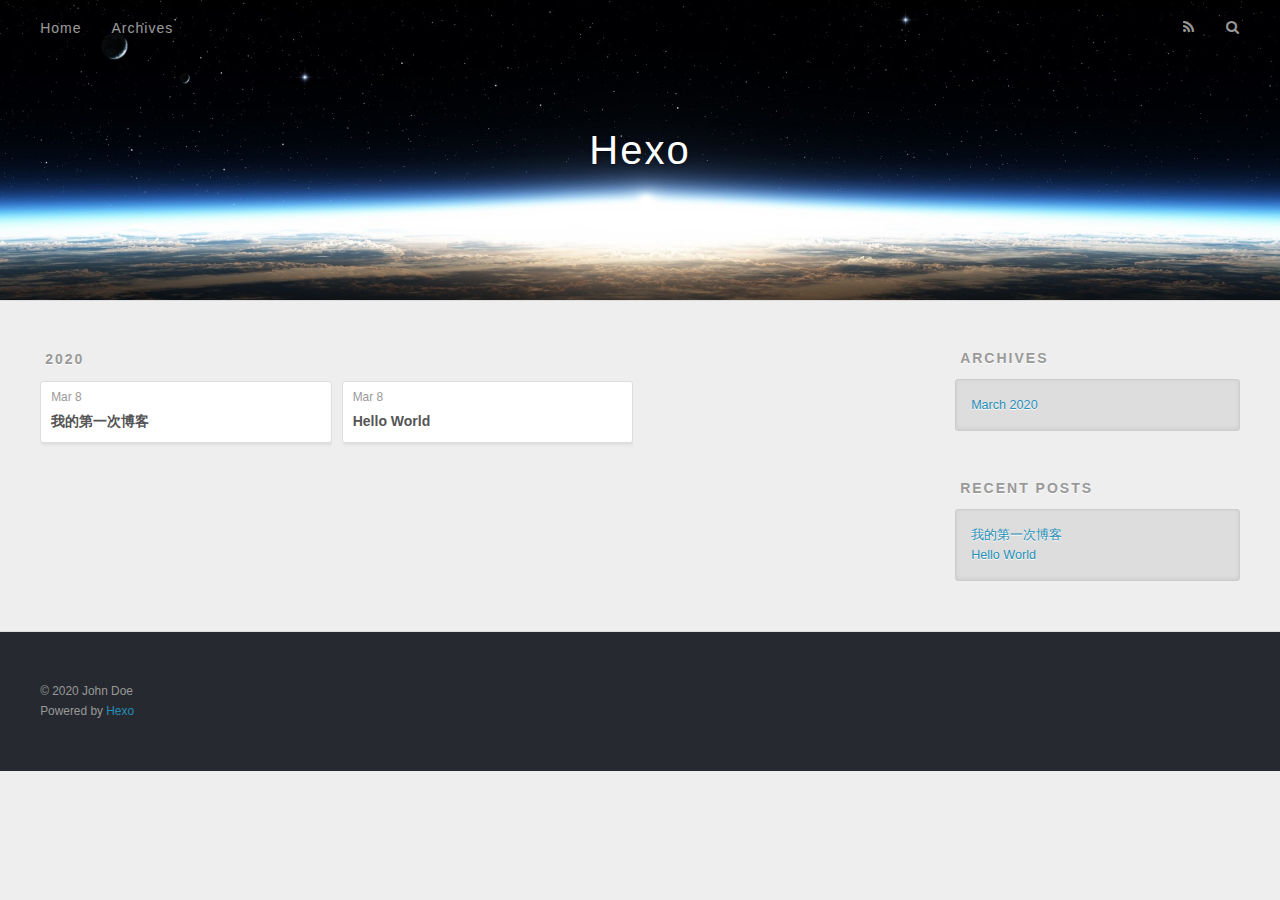
==== commit acac04e7: "Site updated: 2020-03-09 00:19:28" ====
--- a/archives/index.html
+++ b/archives/index.html
@@ -1,588 +1,201 @@
 <!DOCTYPE html>
-
-
-
-  
-
-
-<html class="theme-next muse use-motion" lang="en">
+<html>
 <head>
-  <meta charset="UTF-8"/>
-<meta http-equiv="X-UA-Compatible" content="IE=edge" />
-<meta name="viewport" content="width=device-width, initial-scale=1, maximum-scale=1"/>
-<meta name="theme-color" content="#222">
-
-
-
-
-
-
-
-
-
-<meta http-equiv="Cache-Control" content="no-transform" />
-<meta http-equiv="Cache-Control" content="no-siteapp" />
-
-
-
-
-
-
-
-
-
-
-
-
-
-
-
-
-  
-  
-  <link href="/lib/fancybox/source/jquery.fancybox.css?v=2.1.5" rel="stylesheet" type="text/css" />
-
-
-
-
-
-
-
-<link href="/lib/font-awesome/css/font-awesome.min.css?v=4.6.2" rel="stylesheet" type="text/css" />
-
-<link href="/css/main.css?v=5.1.4" rel="stylesheet" type="text/css" />
-
-
-  <link rel="apple-touch-icon" sizes="180x180" href="/images/apple-touch-icon-next.png?v=5.1.4">
-
-
-  <link rel="icon" type="image/png" sizes="32x32" href="/images/favicon-32x32-next.png?v=5.1.4">
-
-
-  <link rel="icon" type="image/png" sizes="16x16" href="/images/favicon-16x16-next.png?v=5.1.4">
-
-
-  <link rel="mask-icon" href="/images/logo.svg?v=5.1.4" color="#222">
-
-
-
-
-
-  <meta name="keywords" content="Hexo, NexT" />
-
-
-
-
-
-
-
-
-
-
-<meta property="og:type" content="website">
+  <meta charset="utf-8">
+  
+
+  
+  <title>Archives | Hexo</title>
+  <meta name="viewport" content="width=device-width, initial-scale=1, maximum-scale=1">
+  <meta property="og:type" content="website">
 <meta property="og:title" content="Hexo">
 <meta property="og:url" content="http://yoursite.com/archives/index.html">
 <meta property="og:site_name" content="Hexo">
 <meta property="og:locale" content="en_US">
 <meta property="article:author" content="John Doe">
 <meta name="twitter:card" content="summary">
-
-
-
-<script type="text/javascript" id="hexo.configurations">
-  var NexT = window.NexT || {};
-  var CONFIG = {
-    root: '/',
-    scheme: 'Muse',
-    version: '5.1.4',
-    sidebar: {"position":"left","display":"post","offset":12,"b2t":false,"scrollpercent":false,"onmobile":false},
-    fancybox: true,
-    tabs: true,
-    motion: {"enable":true,"async":false,"transition":{"post_block":"fadeIn","post_header":"slideDownIn","post_body":"slideDownIn","coll_header":"slideLeftIn","sidebar":"slideUpIn"}},
-    duoshuo: {
-      userId: '0',
-      author: 'Author'
-    },
-    algolia: {
-      applicationID: '',
-      apiKey: '',
-      indexName: '',
-      hits: {"per_page":10},
-      labels: {"input_placeholder":"Search for Posts","hits_empty":"We didn't find any results for the search: ${query}","hits_stats":"${hits} results found in ${time} ms"}
-    }
-  };
-</script>
-
-
-
-  <link rel="canonical" href="http://yoursite.com/archives/"/>
-
-
-
-
-
-  <title>Archive | Hexo</title>
-  
-
-
-
-
-
-
-
+  
+    <link rel="alternate" href="/atom.xml" title="Hexo" type="application/atom+xml">
+  
+  
+    <link rel="icon" href="/favicon.png">
+  
+  
+    <link href="//fonts.googleapis.com/css?family=Source+Code+Pro" rel="stylesheet" type="text/css">
+  
+  
+<link rel="stylesheet" href="/css/style.css">
 
 <meta name="generator" content="Hexo 4.2.0"></head>
 
-<body itemscope itemtype="http://schema.org/WebPage" lang="en">
-
-  
-  
-    
-  
-
-  <div class="container sidebar-position-left page-archive">
-    <div class="headband"></div>
-
-    <header id="header" class="header" itemscope itemtype="http://schema.org/WPHeader">
-      <div class="header-inner"><div class="site-brand-wrapper">
-  <div class="site-meta ">
-    
-
-    <div class="custom-logo-site-title">
-      <a href="/"  class="brand" rel="start">
-        <span class="logo-line-before"><i></i></span>
-        <span class="site-title">Hexo</span>
-        <span class="logo-line-after"><i></i></span>
-      </a>
-    </div>
-      
-        <p class="site-subtitle"></p>
-      
-  </div>
-
-  <div class="site-nav-toggle">
-    <button>
-      <span class="btn-bar"></span>
-      <span class="btn-bar"></span>
-      <span class="btn-bar"></span>
-    </button>
-  </div>
-</div>
-
-<nav class="site-nav">
-  
-
-  
-    <ul id="menu" class="menu">
-      
-        
-        <li class="menu-item menu-item-home">
-          <a href="/%20" rel="section">
-            
-              <i class="menu-item-icon fa fa-fw fa-home"></i> <br />
-            
-            Home
-          </a>
-        </li>
-      
-        
-        <li class="menu-item menu-item-archives">
-          <a href="/archives/%20" rel="section">
-            
-              <i class="menu-item-icon fa fa-fw fa-archive"></i> <br />
-            
-            Archives
-          </a>
-        </li>
-      
-
-      
-    </ul>
-  
-
+<body>
+  <div id="container">
+    <div id="wrap">
+      <header id="header">
+  <div id="banner"></div>
+  <div id="header-outer" class="outer">
+    <div id="header-title" class="inner">
+      <h1 id="logo-wrap">
+        <a href="/" id="logo">Hexo</a>
+      </h1>
+      
+    </div>
+    <div id="header-inner" class="inner">
+      <nav id="main-nav">
+        <a id="main-nav-toggle" class="nav-icon"></a>
+        
+          <a class="main-nav-link" href="/">Home</a>
+        
+          <a class="main-nav-link" href="/archives">Archives</a>
+        
+      </nav>
+      <nav id="sub-nav">
+        
+          <a id="nav-rss-link" class="nav-icon" href="/atom.xml" title="RSS Feed"></a>
+        
+        <a id="nav-search-btn" class="nav-icon" title="Search"></a>
+      </nav>
+      <div id="search-form-wrap">
+        <form action="//google.com/search" method="get" accept-charset="UTF-8" class="search-form"><input type="search" name="q" class="search-form-input" placeholder="Search"><button type="submit" class="search-form-submit">&#xF002;</button><input type="hidden" name="sitesearch" value="http://yoursite.com"></form>
+      </div>
+    </div>
+  </div>
+</header>
+      <div class="outer">
+        <section id="main">
+  
+  
+    
+    
+      
+      
+      <section class="archives-wrap">
+        <div class="archive-year-wrap">
+          <a href="/archives/2020" class="archive-year">2020</a>
+        </div>
+        <div class="archives">
+    
+    <article class="archive-article archive-type-w">
+  <div class="archive-article-inner">
+    <header class="archive-article-header">
+      <a href="/2020/03/08/%E6%88%91%E7%9A%84%E7%AC%AC%E4%B8%80%E6%AC%A1%E5%8D%9A%E5%AE%A2/" class="archive-article-date">
+  <time datetime="2020-03-08T14:06:34.000Z" itemprop="datePublished">Mar 8</time>
+</a>
+      
+  
+    <h1 itemprop="name">
+      <a class="archive-article-title" href="/2020/03/08/%E6%88%91%E7%9A%84%E7%AC%AC%E4%B8%80%E6%AC%A1%E5%8D%9A%E5%AE%A2/">我的第一次博客</a>
+    </h1>
+  
+
+    </header>
+  </div>
+</article>
+  
+    
+    
+    <article class="archive-article archive-type-post">
+  <div class="archive-article-inner">
+    <header class="archive-article-header">
+      <a href="/2020/03/08/hello-world/" class="archive-article-date">
+  <time datetime="2020-03-08T13:21:25.082Z" itemprop="datePublished">Mar 8</time>
+</a>
+      
+  
+    <h1 itemprop="name">
+      <a class="archive-article-title" href="/2020/03/08/hello-world/">Hello World</a>
+    </h1>
+  
+
+    </header>
+  </div>
+</article>
+  
+  
+    </div></section>
+  
+
+
+</section>
+        
+          <aside id="sidebar">
+  
+    
+
+  
+    
+
+  
+    
+  
+    
+  <div class="widget-wrap">
+    <h3 class="widget-title">Archives</h3>
+    <div class="widget">
+      <ul class="archive-list"><li class="archive-list-item"><a class="archive-list-link" href="/archives/2020/03/">March 2020</a></li></ul>
+    </div>
+  </div>
+
+
+  
+    
+  <div class="widget-wrap">
+    <h3 class="widget-title">Recent Posts</h3>
+    <div class="widget">
+      <ul>
+        
+          <li>
+            <a href="/2020/03/08/%E6%88%91%E7%9A%84%E7%AC%AC%E4%B8%80%E6%AC%A1%E5%8D%9A%E5%AE%A2/">我的第一次博客</a>
+          </li>
+        
+          <li>
+            <a href="/2020/03/08/hello-world/">Hello World</a>
+          </li>
+        
+      </ul>
+    </div>
+  </div>
+
+  
+</aside>
+        
+      </div>
+      <footer id="footer">
+  
+  <div class="outer">
+    <div id="footer-info" class="inner">
+      &copy; 2020 John Doe<br>
+      Powered by <a href="http://hexo.io/" target="_blank">Hexo</a>
+    </div>
+  </div>
+</footer>
+    </div>
+    <nav id="mobile-nav">
+  
+    <a href="/" class="mobile-nav-link">Home</a>
+  
+    <a href="/archives" class="mobile-nav-link">Archives</a>
   
 </nav>
-
-
-
- </div>
-    </header>
-
-    <main id="main" class="main">
-      <div class="main-inner">
-        <div class="content-wrap">
-          <div id="content" class="content">
-            
-
-  
-  
-  
-  <div class="post-block archive">
-    <div id="posts" class="posts-collapse">
-      <span class="archive-move-on"></span>
-
-      <span class="archive-page-counter">
-        
-        
-        
-          
-        
-        Um..! 2 posts in total. Keep on posting.
-      </span>
-
-      
-
-        
-        
-        
-
-        
-          
-          <div class="collection-title">
-            <h1 class="archive-year" id="archive-year-2020">2020</h1>
-          </div>
-        
-        
-
-        
-
-  <article class="post post-type-normal" itemscope itemtype="http://schema.org/Article">
-    <header class="post-header">
-
-      <h2 class="post-title">
-        
-            <a class="post-title-link" href="/2020/03/08/%E6%88%91%E7%9A%84%E7%AC%AC%E4%B8%80%E6%AC%A1%E5%8D%9A%E5%AE%A2/" itemprop="url">
-              
-                <span itemprop="name">我的第一次博客</span>
-              
-            </a>
-        
-      </h2>
-
-      <div class="post-meta">
-        <time class="post-time" itemprop="dateCreated"
-              datetime="2020-03-08T22:06:34+08:00"
-              content="2020-03-08" >
-          03-08
-        </time>
-      </div>
-
-    </header>
-  </article>
-
-
-
-      
-
-        
-        
-        
-
-        
-        
-
-        
-
-  <article class="post post-type-normal" itemscope itemtype="http://schema.org/Article">
-    <header class="post-header">
-
-      <h2 class="post-title">
-        
-            <a class="post-title-link" href="/2020/03/08/hello-world/" itemprop="url">
-              
-                <span itemprop="name">Hello World</span>
-              
-            </a>
-        
-      </h2>
-
-      <div class="post-meta">
-        <time class="post-time" itemprop="dateCreated"
-              datetime="2020-03-08T21:21:25+08:00"
-              content="2020-03-08" >
-          03-08
-        </time>
-      </div>
-
-    </header>
-  </article>
-
-
-
-      
-
-    </div>
-  </div>
-  
-  
-  
-
-  
-
-
-
-          </div>
-          
-
-
-          
-
-        </div>
-        
-          
-  
-  <div class="sidebar-toggle">
-    <div class="sidebar-toggle-line-wrap">
-      <span class="sidebar-toggle-line sidebar-toggle-line-first"></span>
-      <span class="sidebar-toggle-line sidebar-toggle-line-middle"></span>
-      <span class="sidebar-toggle-line sidebar-toggle-line-last"></span>
-    </div>
-  </div>
-
-  <aside id="sidebar" class="sidebar">
-    
-    <div class="sidebar-inner">
-
-      
-
-      
-
-      <section class="site-overview-wrap sidebar-panel sidebar-panel-active">
-        <div class="site-overview">
-          <div class="site-author motion-element" itemprop="author" itemscope itemtype="http://schema.org/Person">
-            
-              <p class="site-author-name" itemprop="name">John Doe</p>
-              <p class="site-description motion-element" itemprop="description"></p>
-          </div>
-
-          <nav class="site-state motion-element">
-
-            
-              <div class="site-state-item site-state-posts">
-              
-                <a href="/archives/%20%7C%7C%20archive">
-              
-                  <span class="site-state-item-count">2</span>
-                  <span class="site-state-item-name">posts</span>
-                </a>
-              </div>
-            
-
-            
-
-            
-
-          </nav>
-
-          
-
-          
-
-          
-          
-
-          
-          
-
-          
-
-        </div>
-      </section>
-
-      
-
-      
-
-    </div>
-  </aside>
-
-
-        
-      </div>
-    </main>
-
-    <footer id="footer" class="footer">
-      <div class="footer-inner">
-        <div class="copyright">&copy; <span itemprop="copyrightYear">2020</span>
-  <span class="with-love">
-    <i class="fa fa-user"></i>
-  </span>
-  <span class="author" itemprop="copyrightHolder">John Doe</span>
-
-  
-</div>
-
-
-  <div class="powered-by">Powered by <a class="theme-link" target="_blank" href="https://hexo.io">Hexo</a></div>
-
-
-
-  <span class="post-meta-divider">|</span>
-
-
-
-  <div class="theme-info">Theme &mdash; <a class="theme-link" target="_blank" href="https://github.com/iissnan/hexo-theme-next">NexT.Muse</a> v5.1.4</div>
-
-
-
-
-        
-
-
-
-
-
-
-
-        
-      </div>
-    </footer>
-
-    
-      <div class="back-to-top">
-        <i class="fa fa-arrow-up"></i>
-        
-      </div>
-    
-
-    
-
-  </div>
-
-  
-
-<script type="text/javascript">
-  if (Object.prototype.toString.call(window.Promise) !== '[object Function]') {
-    window.Promise = null;
-  }
-</script>
-
-
-
-
-
-
-
-
-
-  
-
-
-
-
-
-
-
-
-
-
-
-
-  
-  
-    <script type="text/javascript" src="/lib/jquery/index.js?v=2.1.3"></script>
-  
-
-  
-  
-    <script type="text/javascript" src="/lib/fastclick/lib/fastclick.min.js?v=1.0.6"></script>
-  
-
-  
-  
-    <script type="text/javascript" src="/lib/jquery_lazyload/jquery.lazyload.js?v=1.9.7"></script>
-  
-
-  
-  
-    <script type="text/javascript" src="/lib/velocity/velocity.min.js?v=1.2.1"></script>
-  
-
-  
-  
-    <script type="text/javascript" src="/lib/velocity/velocity.ui.min.js?v=1.2.1"></script>
-  
-
-  
-  
-    <script type="text/javascript" src="/lib/fancybox/source/jquery.fancybox.pack.js?v=2.1.5"></script>
-  
-
-
-  
-
-
-  <script type="text/javascript" src="/js/src/utils.js?v=5.1.4"></script>
-
-  <script type="text/javascript" src="/js/src/motion.js?v=5.1.4"></script>
-
-
-
-  
-  
-
-  
-
-  
-
-
-  <script type="text/javascript" src="/js/src/bootstrap.js?v=5.1.4"></script>
-
-
-
-  
-
-
-  
-
-
-
-
-	
-
-
-
-
-
-  
-
-
-
-
-
-  
-
-
-
-
-
-
-
-
-
-
-
-
-  
-
-
-
-
-
-  
-
-  
-
-  
-
-  
-  
-
-  
-
-  
-
-  
-
+    
+
+<script src="//ajax.googleapis.com/ajax/libs/jquery/2.0.3/jquery.min.js"></script>
+
+
+  
+<link rel="stylesheet" href="/fancybox/jquery.fancybox.css">
+
+  
+<script src="/fancybox/jquery.fancybox.pack.js"></script>
+
+
+
+
+<script src="/js/script.js"></script>
+
+
+
+
+  </div>
 </body>
-</html>
+</html>--- a/css/style.css
+++ b/css/style.css
@@ -0,0 +1,1374 @@
+body {
+  width: 100%;
+}
+body:before,
+body:after {
+  content: "";
+  display: table;
+}
+body:after {
+  clear: both;
+}
+html,
+body,
+div,
+span,
+applet,
+object,
+iframe,
+h1,
+h2,
+h3,
+h4,
+h5,
+h6,
+p,
+blockquote,
+pre,
+a,
+abbr,
+acronym,
+address,
+big,
+cite,
+code,
+del,
+dfn,
+em,
+img,
+ins,
+kbd,
+q,
+s,
+samp,
+small,
+strike,
+strong,
+sub,
+sup,
+tt,
+var,
+dl,
+dt,
+dd,
+ol,
+ul,
+li,
+fieldset,
+form,
+label,
+legend,
+table,
+caption,
+tbody,
+tfoot,
+thead,
+tr,
+th,
+td {
+  margin: 0;
+  padding: 0;
+  border: 0;
+  outline: 0;
+  font-weight: inherit;
+  font-style: inherit;
+  font-family: inherit;
+  font-size: 100%;
+  vertical-align: baseline;
+}
+body {
+  line-height: 1;
+  color: #000;
+  background: #fff;
+}
+ol,
+ul {
+  list-style: none;
+}
+table {
+  border-collapse: separate;
+  border-spacing: 0;
+  vertical-align: middle;
+}
+caption,
+th,
+td {
+  text-align: left;
+  font-weight: normal;
+  vertical-align: middle;
+}
+a img {
+  border: none;
+}
+input,
+button {
+  margin: 0;
+  padding: 0;
+}
+input::-moz-focus-inner,
+button::-moz-focus-inner {
+  border: 0;
+  padding: 0;
+}
+@font-face {
+  font-family: FontAwesome;
+  font-style: normal;
+  font-weight: normal;
+  src: url("fonts/fontawesome-webfont.eot?v=#4.0.3");
+  src: url("fonts/fontawesome-webfont.eot?#iefix&v=#4.0.3") format("embedded-opentype"), url("fonts/fontawesome-webfont.woff?v=#4.0.3") format("woff"), url("fonts/fontawesome-webfont.ttf?v=#4.0.3") format("truetype"), url("fonts/fontawesome-webfont.svg#fontawesomeregular?v=#4.0.3") format("svg");
+}
+html,
+body,
+#container {
+  height: 100%;
+}
+body {
+  background: #eee;
+  font: 14px -apple-system, BlinkMacSystemFont, "Segoe UI", "Roboto", "Oxygen", "Ubuntu", "Cantarell", "Fira Sans", "Droid Sans", "Helvetica Neue", sans-serif;
+  -webkit-text-size-adjust: 100%;
+}
+.outer {
+  max-width: 1220px;
+  margin: 0 auto;
+  padding: 0 20px;
+}
+.outer:before,
+.outer:after {
+  content: "";
+  display: table;
+}
+.outer:after {
+  clear: both;
+}
+.inner {
+  display: inline;
+  float: left;
+  width: 98.33333333333333%;
+  margin: 0 0.833333333333333%;
+}
+.left,
+.alignleft {
+  float: left;
+}
+.right,
+.alignright {
+  float: right;
+}
+.clear {
+  clear: both;
+}
+#container {
+  position: relative;
+}
+.mobile-nav-on {
+  overflow: hidden;
+}
+#wrap {
+  height: 100%;
+  width: 100%;
+  position: absolute;
+  top: 0;
+  left: 0;
+  -webkit-transition: 0.2s ease-out;
+  -moz-transition: 0.2s ease-out;
+  -ms-transition: 0.2s ease-out;
+  transition: 0.2s ease-out;
+  z-index: 1;
+  background: #eee;
+}
+.mobile-nav-on #wrap {
+  left: 280px;
+}
+@media screen and (min-width: 768px) {
+  #main {
+    display: inline;
+    float: left;
+    width: 73.33333333333333%;
+    margin: 0 0.833333333333333%;
+  }
+}
+.article-date,
+.article-category-link,
+.archive-year,
+.widget-title {
+  text-decoration: none;
+  text-transform: uppercase;
+  letter-spacing: 2px;
+  color: #999;
+  margin-bottom: 1em;
+  margin-left: 5px;
+  line-height: 1em;
+  text-shadow: 0 1px #fff;
+  font-weight: bold;
+}
+.article-inner,
+.archive-article-inner {
+  background: #fff;
+  -webkit-box-shadow: 1px 2px 3px #ddd;
+  box-shadow: 1px 2px 3px #ddd;
+  border: 1px solid #ddd;
+  border-radius: 3px;
+}
+.article-entry h1,
+.widget h1 {
+  font-size: 2em;
+}
+.article-entry h2,
+.widget h2 {
+  font-size: 1.5em;
+}
+.article-entry h3,
+.widget h3 {
+  font-size: 1.3em;
+}
+.article-entry h4,
+.widget h4 {
+  font-size: 1.2em;
+}
+.article-entry h5,
+.widget h5 {
+  font-size: 1em;
+}
+.article-entry h6,
+.widget h6 {
+  font-size: 1em;
+  color: #999;
+}
+.article-entry hr,
+.widget hr {
+  border: 1px dashed #ddd;
+}
+.article-entry strong,
+.widget strong {
+  font-weight: bold;
+}
+.article-entry em,
+.widget em,
+.article-entry cite,
+.widget cite {
+  font-style: italic;
+}
+.article-entry sup,
+.widget sup,
+.article-entry sub,
+.widget sub {
+  font-size: 0.75em;
+  line-height: 0;
+  position: relative;
+  vertical-align: baseline;
+}
+.article-entry sup,
+.widget sup {
+  top: -0.5em;
+}
+.article-entry sub,
+.widget sub {
+  bottom: -0.2em;
+}
+.article-entry small,
+.widget small {
+  font-size: 0.85em;
+}
+.article-entry acronym,
+.widget acronym,
+.article-entry abbr,
+.widget abbr {
+  border-bottom: 1px dotted;
+}
+.article-entry ul,
+.widget ul,
+.article-entry ol,
+.widget ol,
+.article-entry dl,
+.widget dl {
+  margin: 0 20px;
+  line-height: 1.6em;
+}
+.article-entry ul ul,
+.widget ul ul,
+.article-entry ol ul,
+.widget ol ul,
+.article-entry ul ol,
+.widget ul ol,
+.article-entry ol ol,
+.widget ol ol {
+  margin-top: 0;
+  margin-bottom: 0;
+}
+.article-entry ul,
+.widget ul {
+  list-style: disc;
+}
+.article-entry ol,
+.widget ol {
+  list-style: decimal;
+}
+.article-entry dt,
+.widget dt {
+  font-weight: bold;
+}
+#header {
+  height: 300px;
+  position: relative;
+  border-bottom: 1px solid #ddd;
+}
+#header:before,
+#header:after {
+  content: "";
+  position: absolute;
+  left: 0;
+  right: 0;
+  height: 40px;
+}
+#header:before {
+  top: 0;
+  background: -webkit-linear-gradient(rgba(0,0,0,0.2), transparent);
+  background: -moz-linear-gradient(rgba(0,0,0,0.2), transparent);
+  background: -ms-linear-gradient(rgba(0,0,0,0.2), transparent);
+  background: linear-gradient(rgba(0,0,0,0.2), transparent);
+}
+#header:after {
+  bottom: 0;
+  background: -webkit-linear-gradient(transparent, rgba(0,0,0,0.2));
+  background: -moz-linear-gradient(transparent, rgba(0,0,0,0.2));
+  background: -ms-linear-gradient(transparent, rgba(0,0,0,0.2));
+  background: linear-gradient(transparent, rgba(0,0,0,0.2));
+}
+#header-outer {
+  height: 100%;
+  position: relative;
+}
+#header-inner {
+  position: relative;
+  overflow: hidden;
+}
+#banner {
+  position: absolute;
+  top: 0;
+  left: 0;
+  width: 100%;
+  height: 100%;
+  background: url("images/banner.jpg") center #000;
+  -webkit-background-size: cover;
+  -moz-background-size: cover;
+  background-size: cover;
+  z-index: -1;
+}
+#header-title {
+  text-align: center;
+  height: 40px;
+  position: absolute;
+  top: 50%;
+  left: 0;
+  margin-top: -20px;
+}
+#logo,
+#subtitle {
+  text-decoration: none;
+  color: #fff;
+  font-weight: 300;
+  text-shadow: 0 1px 4px rgba(0,0,0,0.3);
+}
+#logo {
+  font-size: 40px;
+  line-height: 40px;
+  letter-spacing: 2px;
+}
+#subtitle {
+  font-size: 16px;
+  line-height: 16px;
+  letter-spacing: 1px;
+}
+#subtitle-wrap {
+  margin-top: 16px;
+}
+#main-nav {
+  float: left;
+  margin-left: -15px;
+}
+.nav-icon,
+.main-nav-link {
+  float: left;
+  color: #fff;
+  opacity: 0.6;
+  text-decoration: none;
+  text-shadow: 0 1px rgba(0,0,0,0.2);
+  -webkit-transition: opacity 0.2s;
+  -moz-transition: opacity 0.2s;
+  -ms-transition: opacity 0.2s;
+  transition: opacity 0.2s;
+  display: block;
+  padding: 20px 15px;
+}
+.nav-icon:hover,
+.main-nav-link:hover {
+  opacity: 1;
+}
+.nav-icon {
+  font-family: FontAwesome;
+  text-align: center;
+  font-size: 14px;
+  width: 14px;
+  height: 14px;
+  padding: 20px 15px;
+  position: relative;
+  cursor: pointer;
+}
+.main-nav-link {
+  font-weight: 300;
+  letter-spacing: 1px;
+}
+@media screen and (max-width: 479px) {
+  .main-nav-link {
+    display: none;
+  }
+}
+#main-nav-toggle {
+  display: none;
+}
+#main-nav-toggle:before {
+  content: "\f0c9";
+}
+@media screen and (max-width: 479px) {
+  #main-nav-toggle {
+    display: block;
+  }
+}
+#sub-nav {
+  float: right;
+  margin-right: -15px;
+}
+#nav-rss-link:before {
+  content: "\f09e";
+}
+#nav-search-btn:before {
+  content: "\f002";
+}
+#search-form-wrap {
+  position: absolute;
+  top: 15px;
+  width: 150px;
+  height: 30px;
+  right: -150px;
+  opacity: 0;
+  -webkit-transition: 0.2s ease-out;
+  -moz-transition: 0.2s ease-out;
+  -ms-transition: 0.2s ease-out;
+  transition: 0.2s ease-out;
+}
+#search-form-wrap.on {
+  opacity: 1;
+  right: 0;
+}
+@media screen and (max-width: 479px) {
+  #search-form-wrap {
+    width: 100%;
+    right: -100%;
+  }
+}
+.search-form {
+  position: absolute;
+  top: 0;
+  left: 0;
+  right: 0;
+  background: #fff;
+  padding: 5px 15px;
+  border-radius: 15px;
+  -webkit-box-shadow: 0 0 10px rgba(0,0,0,0.3);
+  box-shadow: 0 0 10px rgba(0,0,0,0.3);
+}
+.search-form-input {
+  border: none;
+  background: none;
+  color: #555;
+  width: 100%;
+  font: 13px -apple-system, BlinkMacSystemFont, "Segoe UI", "Roboto", "Oxygen", "Ubuntu", "Cantarell", "Fira Sans", "Droid Sans", "Helvetica Neue", sans-serif;
+  outline: none;
+}
+.search-form-input::-webkit-search-results-decoration,
+.search-form-input::-webkit-search-cancel-button {
+  -webkit-appearance: none;
+}
+.search-form-submit {
+  position: absolute;
+  top: 50%;
+  right: 10px;
+  margin-top: -7px;
+  font: 13px FontAwesome;
+  border: none;
+  background: none;
+  color: #bbb;
+  cursor: pointer;
+}
+.search-form-submit:hover,
+.search-form-submit:focus {
+  color: #777;
+}
+.article {
+  margin: 50px 0;
+}
+.article-inner {
+  overflow: hidden;
+}
+.article-meta:before,
+.article-meta:after {
+  content: "";
+  display: table;
+}
+.article-meta:after {
+  clear: both;
+}
+.article-date {
+  float: left;
+}
+.article-category {
+  float: left;
+  line-height: 1em;
+  color: #ccc;
+  text-shadow: 0 1px #fff;
+  margin-left: 8px;
+}
+.article-category:before {
+  content: "\2022";
+}
+.article-category-link {
+  margin: 0 12px 1em;
+}
+.article-header {
+  padding: 20px 20px 0;
+}
+.article-title {
+  text-decoration: none;
+  font-size: 2em;
+  font-weight: bold;
+  color: #555;
+  line-height: 1.1em;
+  -webkit-transition: color 0.2s;
+  -moz-transition: color 0.2s;
+  -ms-transition: color 0.2s;
+  transition: color 0.2s;
+}
+a.article-title:hover {
+  color: #258fb8;
+}
+.article-entry {
+  color: #555;
+  padding: 0 20px;
+}
+.article-entry:before,
+.article-entry:after {
+  content: "";
+  display: table;
+}
+.article-entry:after {
+  clear: both;
+}
+.article-entry p,
+.article-entry table {
+  line-height: 1.6em;
+  margin: 1.6em 0;
+}
+.article-entry h1,
+.article-entry h2,
+.article-entry h3,
+.article-entry h4,
+.article-entry h5,
+.article-entry h6 {
+  font-weight: bold;
+}
+.article-entry h1,
+.article-entry h2,
+.article-entry h3,
+.article-entry h4,
+.article-entry h5,
+.article-entry h6 {
+  line-height: 1.1em;
+  margin: 1.1em 0;
+}
+.article-entry a {
+  color: #258fb8;
+  text-decoration: none;
+}
+.article-entry a:hover {
+  text-decoration: underline;
+}
+.article-entry ul,
+.article-entry ol,
+.article-entry dl {
+  margin-top: 1.6em;
+  margin-bottom: 1.6em;
+}
+.article-entry img,
+.article-entry video {
+  max-width: 100%;
+  height: auto;
+  display: block;
+  margin: auto;
+}
+.article-entry iframe {
+  border: none;
+}
+.article-entry table {
+  width: 100%;
+  border-collapse: collapse;
+  border-spacing: 0;
+}
+.article-entry th {
+  font-weight: bold;
+  border-bottom: 3px solid #ddd;
+  padding-bottom: 0.5em;
+}
+.article-entry td {
+  border-bottom: 1px solid #ddd;
+  padding: 10px 0;
+}
+.article-entry blockquote {
+  font-family: Georgia, "Times New Roman", serif;
+  font-size: 1.4em;
+  margin: 1.6em 20px;
+  text-align: center;
+}
+.article-entry blockquote footer {
+  font-size: 14px;
+  margin: 1.6em 0;
+  font-family: -apple-system, BlinkMacSystemFont, "Segoe UI", "Roboto", "Oxygen", "Ubuntu", "Cantarell", "Fira Sans", "Droid Sans", "Helvetica Neue", sans-serif;
+}
+.article-entry blockquote footer cite:before {
+  content: "—";
+  padding: 0 0.5em;
+}
+.article-entry .pullquote {
+  text-align: left;
+  width: 45%;
+  margin: 0;
+}
+.article-entry .pullquote.left {
+  margin-left: 0.5em;
+  margin-right: 1em;
+}
+.article-entry .pullquote.right {
+  margin-right: 0.5em;
+  margin-left: 1em;
+}
+.article-entry .caption {
+  color: #999;
+  display: block;
+  font-size: 0.9em;
+  margin-top: 0.5em;
+  position: relative;
+  text-align: center;
+}
+.article-entry .video-container {
+  position: relative;
+  padding-top: 56.25%;
+  height: 0;
+  overflow: hidden;
+}
+.article-entry .video-container iframe,
+.article-entry .video-container object,
+.article-entry .video-container embed {
+  position: absolute;
+  top: 0;
+  left: 0;
+  width: 100%;
+  height: 100%;
+  margin-top: 0;
+}
+.article-more-link a {
+  display: inline-block;
+  line-height: 1em;
+  padding: 6px 15px;
+  border-radius: 15px;
+  background: #eee;
+  color: #999;
+  text-shadow: 0 1px #fff;
+  text-decoration: none;
+}
+.article-more-link a:hover {
+  background: #258fb8;
+  color: #fff;
+  text-decoration: none;
+  text-shadow: 0 1px #1e7293;
+}
+.article-footer {
+  font-size: 0.85em;
+  line-height: 1.6em;
+  border-top: 1px solid #ddd;
+  padding-top: 1.6em;
+  margin: 0 20px 20px;
+}
+.article-footer:before,
+.article-footer:after {
+  content: "";
+  display: table;
+}
+.article-footer:after {
+  clear: both;
+}
+.article-footer a {
+  color: #999;
+  text-decoration: none;
+}
+.article-footer a:hover {
+  color: #555;
+}
+.article-tag-list-item {
+  float: left;
+  margin-right: 10px;
+}
+.article-tag-list-link:before {
+  content: "#";
+}
+.article-comment-link {
+  float: right;
+}
+.article-comment-link:before {
+  content: "\f075";
+  font-family: FontAwesome;
+  padding-right: 8px;
+}
+.article-share-link {
+  cursor: pointer;
+  float: right;
+  margin-left: 20px;
+}
+.article-share-link:before {
+  content: "\f064";
+  font-family: FontAwesome;
+  padding-right: 6px;
+}
+#article-nav {
+  position: relative;
+}
+#article-nav:before,
+#article-nav:after {
+  content: "";
+  display: table;
+}
+#article-nav:after {
+  clear: both;
+}
+@media screen and (min-width: 768px) {
+  #article-nav {
+    margin: 50px 0;
+  }
+  #article-nav:before {
+    width: 8px;
+    height: 8px;
+    position: absolute;
+    top: 50%;
+    left: 50%;
+    margin-top: -4px;
+    margin-left: -4px;
+    content: "";
+    border-radius: 50%;
+    background: #ddd;
+    -webkit-box-shadow: 0 1px 2px #fff;
+    box-shadow: 0 1px 2px #fff;
+  }
+}
+.article-nav-link-wrap {
+  text-decoration: none;
+  text-shadow: 0 1px #fff;
+  color: #999;
+  -webkit-box-sizing: border-box;
+  -moz-box-sizing: border-box;
+  box-sizing: border-box;
+  margin-top: 50px;
+  text-align: center;
+  display: block;
+}
+.article-nav-link-wrap:hover {
+  color: #555;
+}
+@media screen and (min-width: 768px) {
+  .article-nav-link-wrap {
+    width: 50%;
+    margin-top: 0;
+  }
+}
+@media screen and (min-width: 768px) {
+  #article-nav-newer {
+    float: left;
+    text-align: right;
+    padding-right: 20px;
+  }
+}
+@media screen and (min-width: 768px) {
+  #article-nav-older {
+    float: right;
+    text-align: left;
+    padding-left: 20px;
+  }
+}
+.article-nav-caption {
+  text-transform: uppercase;
+  letter-spacing: 2px;
+  color: #ddd;
+  line-height: 1em;
+  font-weight: bold;
+}
+#article-nav-newer .article-nav-caption {
+  margin-right: -2px;
+}
+.article-nav-title {
+  font-size: 0.85em;
+  line-height: 1.6em;
+  margin-top: 0.5em;
+}
+.article-share-box {
+  position: absolute;
+  display: none;
+  background: #fff;
+  -webkit-box-shadow: 1px 2px 10px rgba(0,0,0,0.2);
+  box-shadow: 1px 2px 10px rgba(0,0,0,0.2);
+  border-radius: 3px;
+  margin-left: -145px;
+  overflow: hidden;
+  z-index: 1;
+}
+.article-share-box.on {
+  display: block;
+}
+.article-share-input {
+  width: 100%;
+  background: none;
+  -webkit-box-sizing: border-box;
+  -moz-box-sizing: border-box;
+  box-sizing: border-box;
+  font: 14px -apple-system, BlinkMacSystemFont, "Segoe UI", "Roboto", "Oxygen", "Ubuntu", "Cantarell", "Fira Sans", "Droid Sans", "Helvetica Neue", sans-serif;
+  padding: 0 15px;
+  color: #555;
+  outline: none;
+  border: 1px solid #ddd;
+  border-radius: 3px 3px 0 0;
+  height: 36px;
+  line-height: 36px;
+}
+.article-share-links {
+  background: #eee;
+}
+.article-share-links:before,
+.article-share-links:after {
+  content: "";
+  display: table;
+}
+.article-share-links:after {
+  clear: both;
+}
+.article-share-twitter,
+.article-share-facebook,
+.article-share-pinterest,
+.article-share-google {
+  width: 50px;
+  height: 36px;
+  display: block;
+  float: left;
+  position: relative;
+  color: #999;
+  text-shadow: 0 1px #fff;
+}
+.article-share-twitter:before,
+.article-share-facebook:before,
+.article-share-pinterest:before,
+.article-share-google:before {
+  font-size: 20px;
+  font-family: FontAwesome;
+  width: 20px;
+  height: 20px;
+  position: absolute;
+  top: 50%;
+  left: 50%;
+  margin-top: -10px;
+  margin-left: -10px;
+  text-align: center;
+}
+.article-share-twitter:hover,
+.article-share-facebook:hover,
+.article-share-pinterest:hover,
+.article-share-google:hover {
+  color: #fff;
+}
+.article-share-twitter:before {
+  content: "\f099";
+}
+.article-share-twitter:hover {
+  background: #00aced;
+  text-shadow: 0 1px #008abe;
+}
+.article-share-facebook:before {
+  content: "\f09a";
+}
+.article-share-facebook:hover {
+  background: #3b5998;
+  text-shadow: 0 1px #2f477a;
+}
+.article-share-pinterest:before {
+  content: "\f0d2";
+}
+.article-share-pinterest:hover {
+  background: #cb2027;
+  text-shadow: 0 1px #a21a1f;
+}
+.article-share-google:before {
+  content: "\f0d5";
+}
+.article-share-google:hover {
+  background: #dd4b39;
+  text-shadow: 0 1px #be3221;
+}
+.article-gallery {
+  background: #000;
+  position: relative;
+}
+.article-gallery-photos {
+  position: relative;
+  overflow: hidden;
+}
+.article-gallery-img {
+  display: none;
+  max-width: 100%;
+}
+.article-gallery-img:first-child {
+  display: block;
+}
+.article-gallery-img.loaded {
+  position: absolute;
+  display: block;
+}
+.article-gallery-img img {
+  display: block;
+  max-width: 100%;
+  margin: 0 auto;
+}
+#comments {
+  background: #fff;
+  -webkit-box-shadow: 1px 2px 3px #ddd;
+  box-shadow: 1px 2px 3px #ddd;
+  padding: 20px;
+  border: 1px solid #ddd;
+  border-radius: 3px;
+  margin: 50px 0;
+}
+#comments a {
+  color: #258fb8;
+}
+.archives-wrap {
+  margin: 50px 0;
+}
+.archives:before,
+.archives:after {
+  content: "";
+  display: table;
+}
+.archives:after {
+  clear: both;
+}
+.archive-year-wrap {
+  margin-bottom: 1em;
+}
+.archives {
+  -webkit-column-gap: 10px;
+  -moz-column-gap: 10px;
+  column-gap: 10px;
+}
+@media screen and (min-width: 480px) and (max-width: 767px) {
+  .archives {
+    -webkit-column-count: 2;
+    -moz-column-count: 2;
+    column-count: 2;
+  }
+}
+@media screen and (min-width: 768px) {
+  .archives {
+    -webkit-column-count: 3;
+    -moz-column-count: 3;
+    column-count: 3;
+  }
+}
+.archive-article {
+  -webkit-column-break-inside: avoid;
+  page-break-inside: avoid;
+  overflow: hidden;
+  break-inside: avoid-column;
+}
+.archive-article-inner {
+  padding: 10px;
+  margin-bottom: 15px;
+}
+.archive-article-title {
+  text-decoration: none;
+  font-weight: bold;
+  color: #555;
+  -webkit-transition: color 0.2s;
+  -moz-transition: color 0.2s;
+  -ms-transition: color 0.2s;
+  transition: color 0.2s;
+  line-height: 1.6em;
+}
+.archive-article-title:hover {
+  color: #258fb8;
+}
+.archive-article-footer {
+  margin-top: 1em;
+}
+.archive-article-date {
+  color: #999;
+  text-decoration: none;
+  font-size: 0.85em;
+  line-height: 1em;
+  margin-bottom: 0.5em;
+  display: block;
+}
+#page-nav {
+  margin: 50px auto;
+  background: #fff;
+  -webkit-box-shadow: 1px 2px 3px #ddd;
+  box-shadow: 1px 2px 3px #ddd;
+  border: 1px solid #ddd;
+  border-radius: 3px;
+  text-align: center;
+  color: #999;
+  overflow: hidden;
+}
+#page-nav:before,
+#page-nav:after {
+  content: "";
+  display: table;
+}
+#page-nav:after {
+  clear: both;
+}
+#page-nav a,
+#page-nav span {
+  padding: 10px 20px;
+  line-height: 1;
+  height: 2ex;
+}
+#page-nav a {
+  color: #999;
+  text-decoration: none;
+}
+#page-nav a:hover {
+  background: #999;
+  color: #fff;
+}
+#page-nav .prev {
+  float: left;
+}
+#page-nav .next {
+  float: right;
+}
+#page-nav .page-number {
+  display: inline-block;
+}
+@media screen and (max-width: 479px) {
+  #page-nav .page-number {
+    display: none;
+  }
+}
+#page-nav .current {
+  color: #555;
+  font-weight: bold;
+}
+#page-nav .space {
+  color: #ddd;
+}
+#footer {
+  background: #262a30;
+  padding: 50px 0;
+  border-top: 1px solid #ddd;
+  color: #999;
+}
+#footer a {
+  color: #258fb8;
+  text-decoration: none;
+}
+#footer a:hover {
+  text-decoration: underline;
+}
+#footer-info {
+  line-height: 1.6em;
+  font-size: 0.85em;
+}
+.article-entry pre,
+.article-entry .highlight {
+  background: #2d2d2d;
+  margin: 0 -20px;
+  padding: 15px 20px;
+  border-style: solid;
+  border-color: #ddd;
+  border-width: 1px 0;
+  overflow: auto;
+  color: #ccc;
+  line-height: 22.400000000000002px;
+}
+.article-entry .highlight .gutter pre,
+.article-entry .gist .gist-file .gist-data .line-numbers {
+  color: #666;
+  font-size: 0.85em;
+}
+.article-entry pre,
+.article-entry code {
+  font-family: "Source Code Pro", Consolas, Monaco, Menlo, Consolas, monospace;
+}
+.article-entry code {
+  background: #eee;
+  text-shadow: 0 1px #fff;
+  padding: 0 0.3em;
+}
+.article-entry pre code {
+  background: none;
+  text-shadow: none;
+  padding: 0;
+}
+.article-entry .highlight pre {
+  border: none;
+  margin: 0;
+  padding: 0;
+}
+.article-entry .highlight table {
+  margin: 0;
+  width: auto;
+}
+.article-entry .highlight td {
+  border: none;
+  padding: 0;
+}
+.article-entry .highlight figcaption {
+  font-size: 0.85em;
+  color: #999;
+  line-height: 1em;
+  margin-bottom: 1em;
+}
+.article-entry .highlight figcaption:before,
+.article-entry .highlight figcaption:after {
+  content: "";
+  display: table;
+}
+.article-entry .highlight figcaption:after {
+  clear: both;
+}
+.article-entry .highlight figcaption a {
+  float: right;
+}
+.article-entry .highlight .gutter pre {
+  text-align: right;
+  padding-right: 20px;
+}
+.article-entry .highlight .line {
+  height: 22.400000000000002px;
+}
+.article-entry .highlight .line.marked {
+  background: #515151;
+}
+.article-entry .gist {
+  margin: 0 -20px;
+  border-style: solid;
+  border-color: #ddd;
+  border-width: 1px 0;
+  background: #2d2d2d;
+  padding: 15px 20px 15px 0;
+}
+.article-entry .gist .gist-file {
+  border: none;
+  font-family: "Source Code Pro", Consolas, Monaco, Menlo, Consolas, monospace;
+  margin: 0;
+}
+.article-entry .gist .gist-file .gist-data {
+  background: none;
+  border: none;
+}
+.article-entry .gist .gist-file .gist-data .line-numbers {
+  background: none;
+  border: none;
+  padding: 0 20px 0 0;
+}
+.article-entry .gist .gist-file .gist-data .line-data {
+  padding: 0 !important;
+}
+.article-entry .gist .gist-file .highlight {
+  margin: 0;
+  padding: 0;
+  border: none;
+}
+.article-entry .gist .gist-file .gist-meta {
+  background: #2d2d2d;
+  color: #999;
+  font: 0.85em -apple-system, BlinkMacSystemFont, "Segoe UI", "Roboto", "Oxygen", "Ubuntu", "Cantarell", "Fira Sans", "Droid Sans", "Helvetica Neue", sans-serif;
+  text-shadow: 0 0;
+  padding: 0;
+  margin-top: 1em;
+  margin-left: 20px;
+}
+.article-entry .gist .gist-file .gist-meta a {
+  color: #258fb8;
+  font-weight: normal;
+}
+.article-entry .gist .gist-file .gist-meta a:hover {
+  text-decoration: underline;
+}
+pre .comment,
+pre .title {
+  color: #999;
+}
+pre .variable,
+pre .attribute,
+pre .tag,
+pre .regexp,
+pre .ruby .constant,
+pre .xml .tag .title,
+pre .xml .pi,
+pre .xml .doctype,
+pre .html .doctype,
+pre .css .id,
+pre .css .class,
+pre .css .pseudo {
+  color: #f2777a;
+}
+pre .number,
+pre .preprocessor,
+pre .built_in,
+pre .literal,
+pre .params,
+pre .constant {
+  color: #f99157;
+}
+pre .class,
+pre .ruby .class .title,
+pre .css .rules .attribute {
+  color: #9c9;
+}
+pre .string,
+pre .value,
+pre .inheritance,
+pre .header,
+pre .ruby .symbol,
+pre .xml .cdata {
+  color: #9c9;
+}
+pre .css .hexcolor {
+  color: #6cc;
+}
+pre .function,
+pre .python .decorator,
+pre .python .title,
+pre .ruby .function .title,
+pre .ruby .title .keyword,
+pre .perl .sub,
+pre .javascript .title,
+pre .coffeescript .title {
+  color: #69c;
+}
+pre .keyword,
+pre .javascript .function {
+  color: #c9c;
+}
+@media screen and (max-width: 479px) {
+  #mobile-nav {
+    position: absolute;
+    top: 0;
+    left: 0;
+    width: 280px;
+    height: 100%;
+    background: #191919;
+    border-right: 1px solid #fff;
+  }
+}
+@media screen and (max-width: 479px) {
+  .mobile-nav-link {
+    display: block;
+    color: #999;
+    text-decoration: none;
+    padding: 15px 20px;
+    font-weight: bold;
+  }
+  .mobile-nav-link:hover {
+    color: #fff;
+  }
+}
+@media screen and (min-width: 768px) {
+  #sidebar {
+    display: inline;
+    float: left;
+    width: 23.333333333333332%;
+    margin: 0 0.833333333333333%;
+  }
+}
+.widget-wrap {
+  margin: 50px 0;
+}
+.widget {
+  color: #777;
+  text-shadow: 0 1px #fff;
+  background: #ddd;
+  -webkit-box-shadow: 0 -1px 4px #ccc inset;
+  box-shadow: 0 -1px 4px #ccc inset;
+  border: 1px solid #ccc;
+  padding: 15px;
+  border-radius: 3px;
+}
+.widget a {
+  color: #258fb8;
+  text-decoration: none;
+}
+.widget a:hover {
+  text-decoration: underline;
+}
+.widget ul ul,
+.widget ol ul,
+.widget dl ul,
+.widget ul ol,
+.widget ol ol,
+.widget dl ol,
+.widget ul dl,
+.widget ol dl,
+.widget dl dl {
+  margin-left: 15px;
+  list-style: disc;
+}
+.widget {
+  line-height: 1.6em;
+  word-wrap: break-word;
+  font-size: 0.9em;
+}
+.widget ul,
+.widget ol {
+  list-style: none;
+  margin: 0;
+}
+.widget ul ul,
+.widget ol ul,
+.widget ul ol,
+.widget ol ol {
+  margin: 0 20px;
+}
+.widget ul ul,
+.widget ol ul {
+  list-style: disc;
+}
+.widget ul ol,
+.widget ol ol {
+  list-style: decimal;
+}
+.category-list-count,
+.tag-list-count,
+.archive-list-count {
+  padding-left: 5px;
+  color: #999;
+  font-size: 0.85em;
+}
+.category-list-count:before,
+.tag-list-count:before,
+.archive-list-count:before {
+  content: "(";
+}
+.category-list-count:after,
+.tag-list-count:after,
+.archive-list-count:after {
+  content: ")";
+}
+.tagcloud a {
+  margin-right: 5px;
+  display: inline-block;
+}
